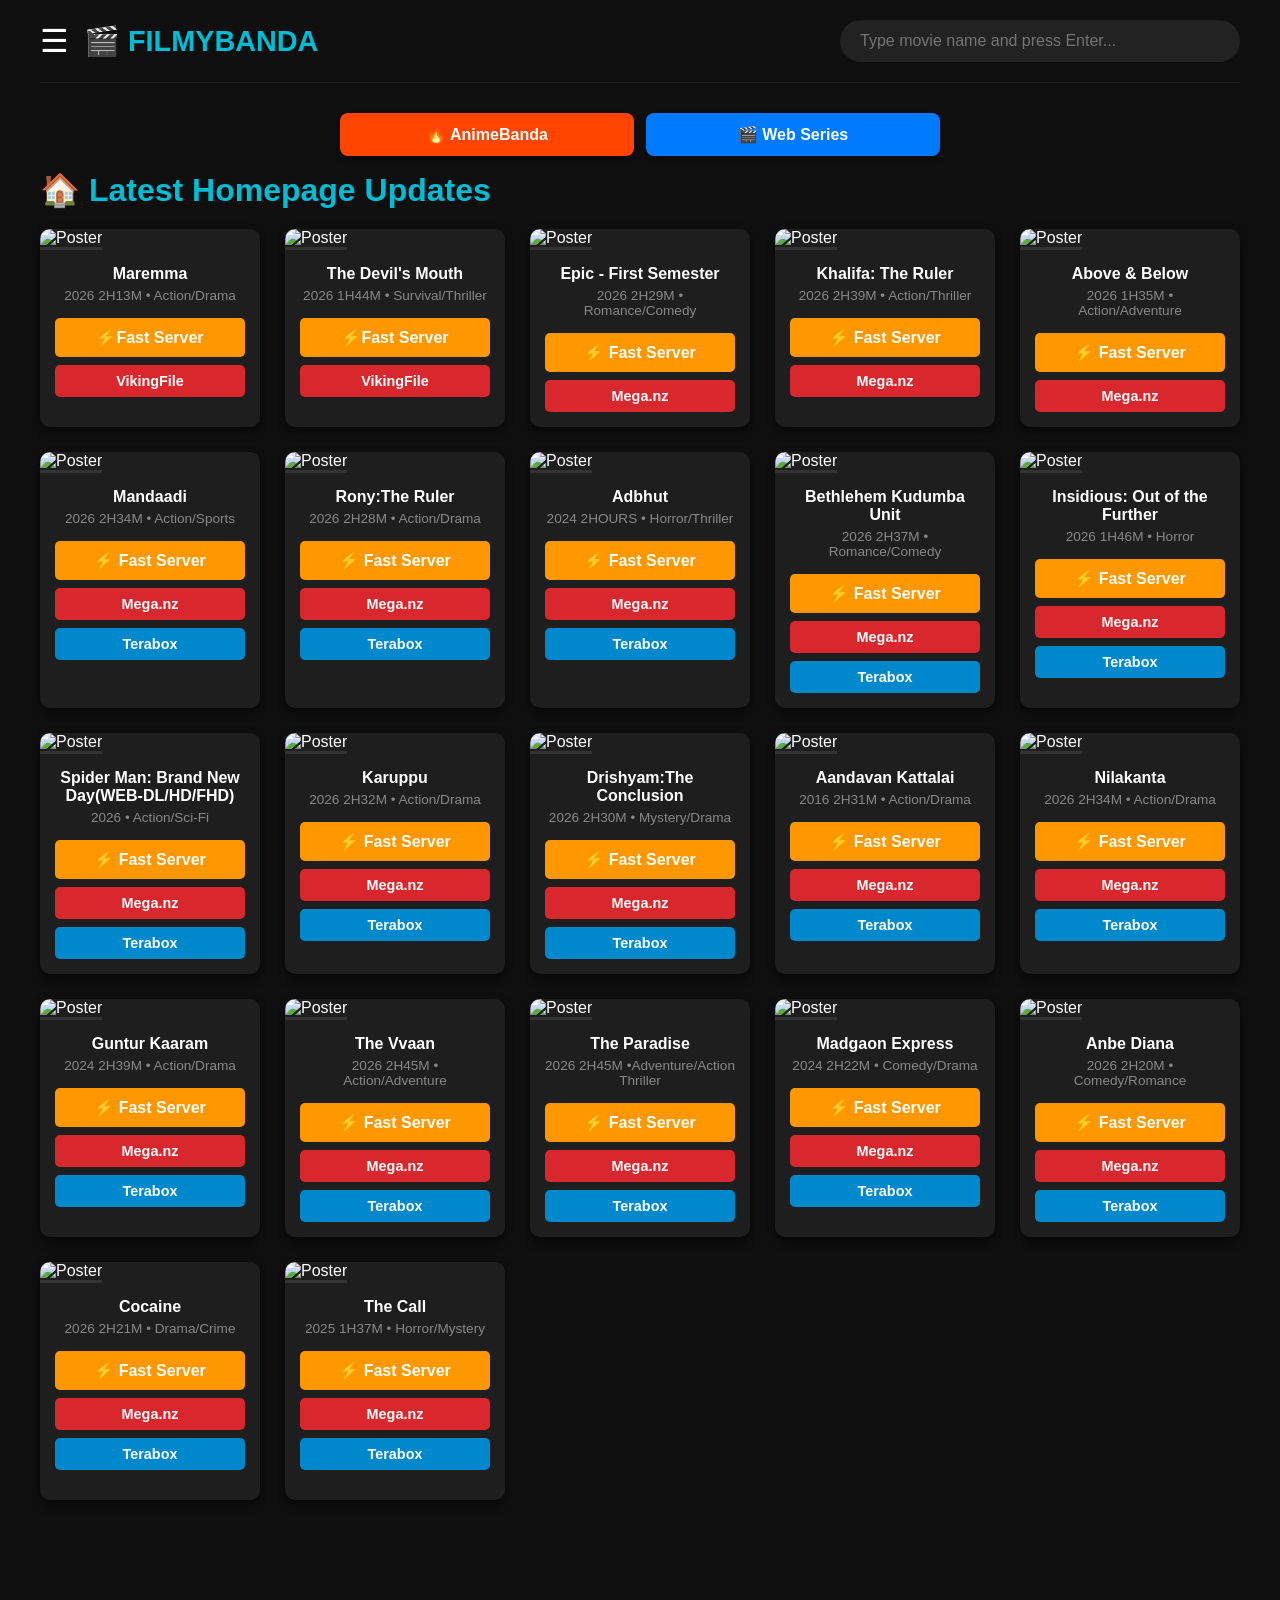
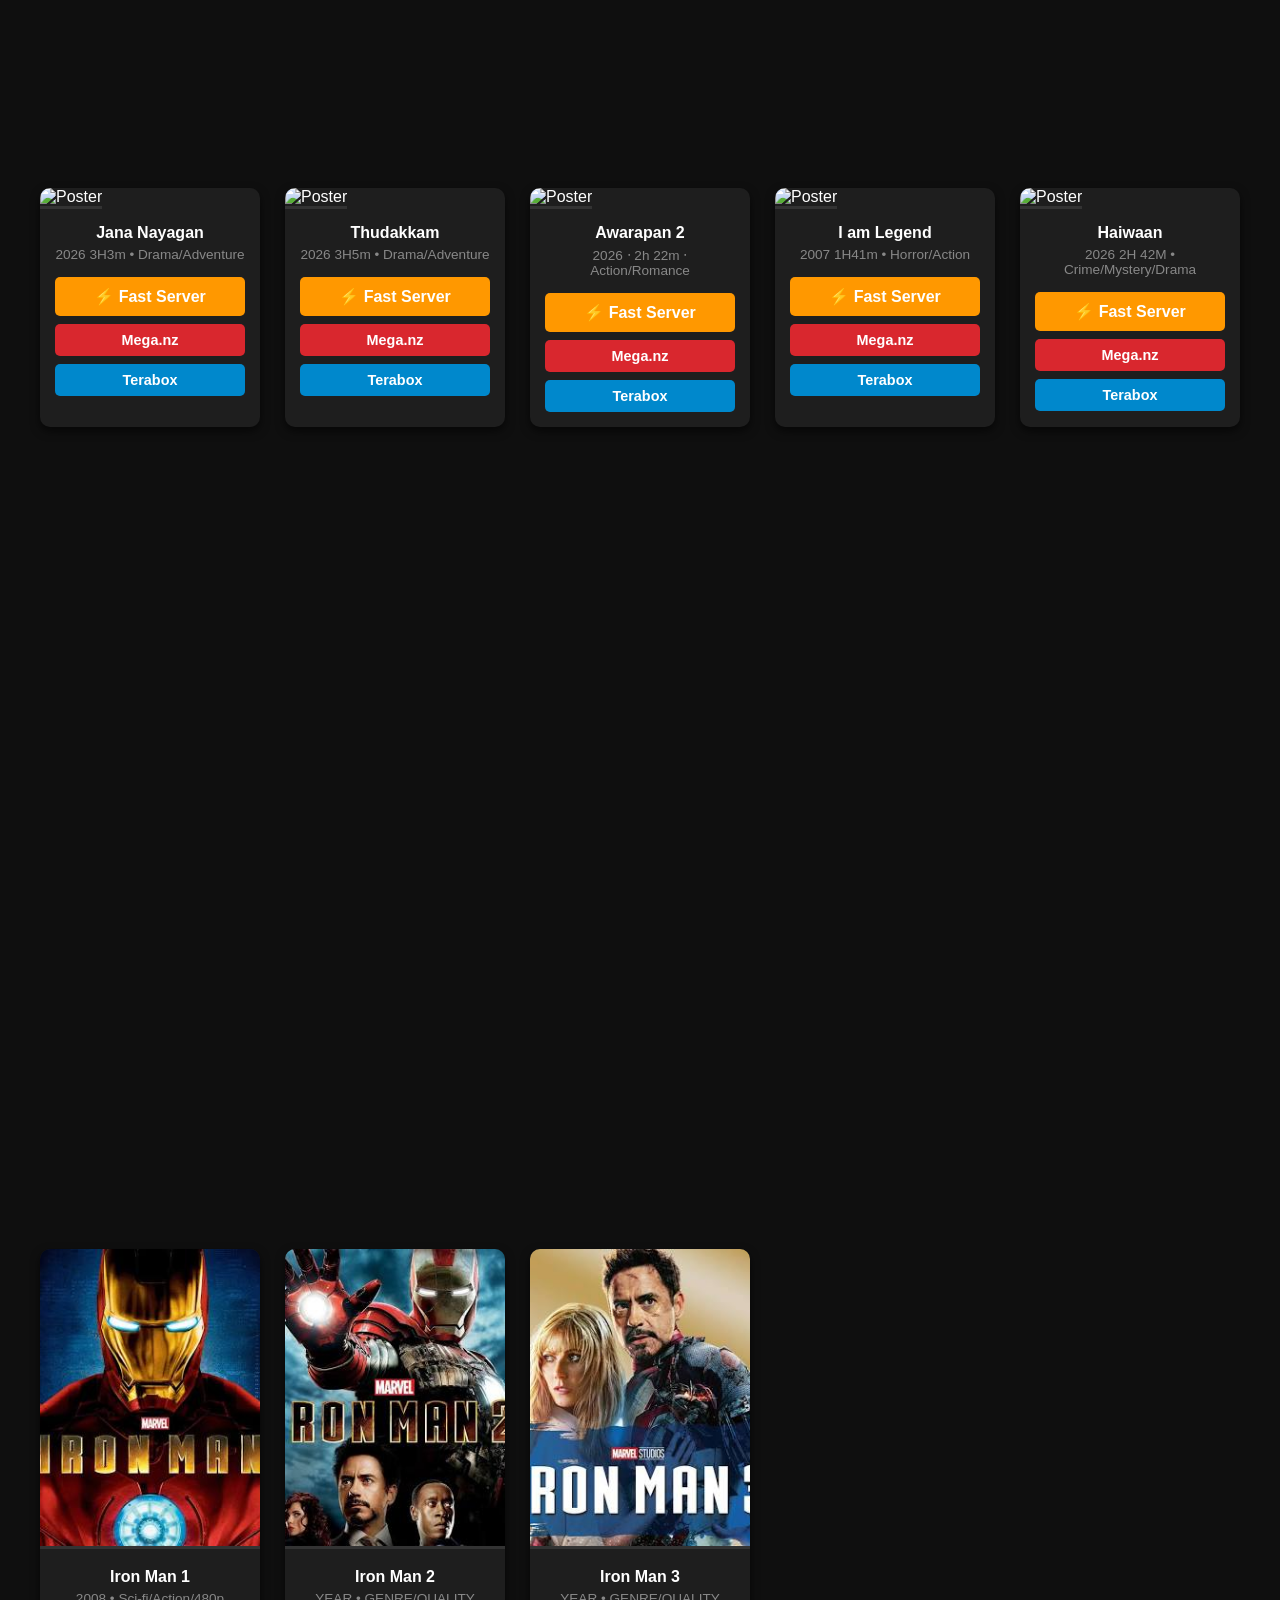
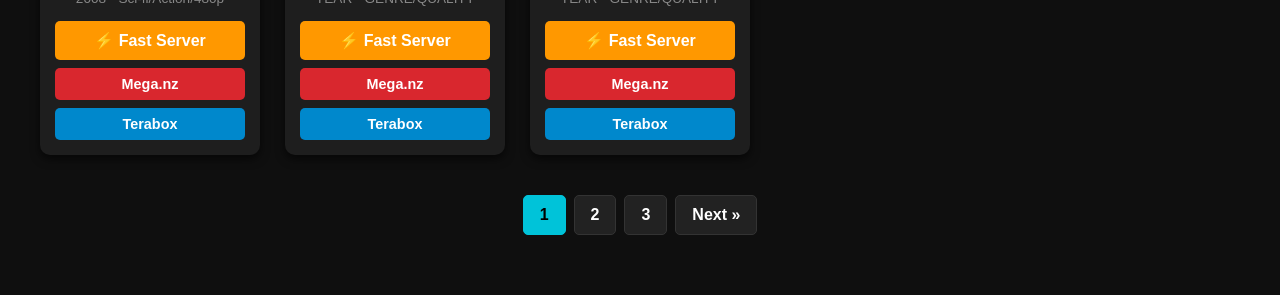
==== index.html @ 1a85d2af "change" ====
<!DOCTYPE html>
<html lang="en">
<head>
    <meta charset="UTF-8">
    <meta name="viewport" content="width=device-width, initial-scale=1.0">
    <title>Home - filmyBanda</title>

    <!-- SEO Tags for Google Search -->
    <meta name="description" content="filmyBanda - Download latest Bollywood, Hollywood, and South Indian movies in 480p, 720p, and 1080p for free via Google Drive, Mega, and TeraBox.">
    <meta name="keywords" content="filmybanda, movie download, free movies, bollywood movies, hollywood hindi dubbed, terabox movies, 720p movies">
    <meta name="robots" content="index, follow">
    <meta name="google-site-verification" content="Ccs_Cv_0hYcUVc90gImmBiBlLf6jXOWLLjQX3w9EyuQ" />
    
    <link rel="stylesheet" href="style.css">
    <script src="https://mausoleumpoetrywrench.com/2d/a9/44/2da944a44cf8a74f8394df6b94237657.js"></script>
</head>
<body>

    <!-- LEFT SIDEBAR MENU -->
    <aside class="sidebar" id="sidebarMenu">
        <div class="sidebar-header">
            <div class="logo">🎬 filmyBanda</div>
            <button class="close-btn" id="closeBtn">✖</button>
        </div>

        <div class="menu-section">
            <h3>Main Menu</h3>
            <ul>
                <li><a href="index.html">🏠 Home</a></li>
            </ul>
        </div>

        <div class="menu-section">
            <h3>Categories</h3>
            <ul>
                <li><a href="hollywood.html">⭐ Hollywood Movies</a></li>
                <li><a href="bollywood.html">⭐ Bollywood Movies</a></li>
                <li><a href="South-Hindi-dubbed.html">⭐South Hindi Dubbed</a></li>
                <li><a href="https://filmybanda772.github.io/Animebanda-live/webseries.html" target="_blank"">⭐ Web Series</a></li>
                <li><a href="https://filmybanda772.github.io/Animebanda-live/" target="_blank">⭐ Anime</a></li>
               <li><a href="https://t.me/+lkn1fC5lkKo4NDc9" class="telegram-btn" target="_blank">✈️ Join Telegram</a></li>
            </ul>
        </div>
    </aside>

    <!-- RIGHT MAIN CONTtENT -->
    <main class="main-content">
        
        <!-- Header with Hamburger Menu, Clickable Brand Logo, and Search Bar -->
        <header class="top-header">
            <div class="header-left">
                <button class="menu-toggle-btn" id="menuToggleBtn">☰</button>
                <!-- Clickable filmyBanda Home Link -->
                <a href="index.html" class="main-logo">🎬 filmyBanda</a>
            </div>
            <input type="text" id="searchInput" class="search-bar" placeholder="Type movie name and press Enter...">
        </header>
<!-- Custom Animebanda Buttons Start -->
<div class="anime-btn-container">
    <!-- Button 1: Animebanda (New Tab) -->
    <a href="https://filmybanda772.github.io/Animebanda-live/" target="_blank" class="btn-anime-main">
        🔥 AnimeBanda 
    </a>
    
    <!-- Button 2: Animebanda Webseries Page -->
    <!-- Niche 'WEBSERIES_PAGE_LINK_HERE' ko apne asali link se badal dena -->
    <a href="https://filmybanda772.github.io/Animebanda-live/webseries.html" target="_blank" class="btn-anime-series">
        🎬 Web Series
    </a>
</div>
<!-- Custom Animebanda Buttons End -->
        <!-- Current Page Title -->
        <h1 class="page-title">🏠 Latest Homepage Updates</h1>

        <!-- Movies Grid -->
        <div class="movies-container">
            <!-- New Movies Card -->           
            <!-- PASTE NEW MOVIE CARD HERE -->
             <div class="movie-card">
                <img src="https://encrypted-tbn0.gstatic.com/images?q=tbn:ANd9GcT8Y1MGrRaB0tB0hYXFW4HV1L5I_tNJn9sjzZVfpIrm5Q&s=10" alt="Poster" loading="lazy">
                <div class="movie-info">
                    <div class="movie-title"> Maremma </div>
                    <div class="movie-year">2026 2H13M • Action/Drama </div>
                    <div class="download-links">
                        <a href="fast-server.html?id=mara" class="btn-fast" target="_blank" style="background-color: #ff9800; color: #fff; padding: 10px 20px; text-decoration: none; border-radius: 5px; font-weight: bold; display: inline-block;">⚡Fast Server</a>
                        <a href="https://filmybanda772.github.io/moviesite/download-redirect.html?url=https://vikingfile.com/f/8QkfHwkU8I" class="btn btn-mega" target="_blank">VikingFile</a>
                        
                    </div></div> </div>
             <div class="movie-card">
                <img src="https://encrypted-tbn0.gstatic.com/images?q=tbn:ANd9GcQqAuaqjDpRNeOuq7RWqsgi9tRsxSTeuO02JbaqOKcM_w&s=10" alt="Poster" loading="lazy">
                <div class="movie-info">
                    <div class="movie-title"> The Devil's Mouth </div>
                    <div class="movie-year">2026 1H44M • Survival/Thriller </div>
                    <div class="download-links">
                        <a href="fast-server.html?id=devilm" class="btn-fast" target="_blank" style="background-color: #ff9800; color: #fff; padding: 10px 20px; text-decoration: none; border-radius: 5px; font-weight: bold; display: inline-block;">⚡Fast Server</a>
                        <a href="https://filmybanda772.github.io/moviesite/download-redirect.html?url=https://vikingfile.com/f/C2FzqCVb5y" class="btn btn-mega" target="_blank">VikingFile</a>
                        
                    </div></div> </div>
             <div class="movie-card">
                <img src="https://encrypted-tbn0.gstatic.com/images?q=tbn:ANd9GcTBaQSblpdybHyM2REXTGiY5MGGVa5B2ho8ZS0oy2Gaqw&s=10" alt="Poster" loading="lazy">
                <div class="movie-info">
                    <div class="movie-title"> Epic - First Semester </div>
                    <div class="movie-year">2026 2H29M • Romance/Comedy </div>
                    <div class="download-links">
                        <a href="fast-server.html?id=epic" class="btn-fast" target="_blank" style="background-color: #ff9800; color: #fff; padding: 10px 20px; text-decoration: none; border-radius: 5px; font-weight: bold; display: inline-block;">⚡ Fast Server</a>
                        <a href="https://filmybanda772.github.io/moviesite/download-redirect.html?url=https://mega.nz/file/UY1wCKjL%Ns9GhK40JI-TIezCdPIY4NloLePzyTUbVfH4lQxtgIc" class="btn btn-mega" target="_blank">Mega.nz</a>
                        
                    </div></div> </div>
             <div class="movie-card">
                <img src="https://encrypted-tbn0.gstatic.com/images?q=tbn:ANd9GcQoPIZG_6pUvFAZL97uTlTtRTCLhLld-VwWVh-PznaZpg&s=10" alt="Poster" loading="lazy">
                <div class="movie-info">
                    <div class="movie-title"> Khalifa: The Ruler </div>
                    <div class="movie-year">2026 2H39M • Action/Thriller </div>
                    <div class="download-links">
                        <a href="fast-server.html?id=ruler" class="btn-fast" target="_blank" style="background-color: #ff9800; color: #fff; padding: 10px 20px; text-decoration: none; border-radius: 5px; font-weight: bold; display: inline-block;">⚡ Fast Server</a>
                        <a href="https://filmybanda772.github.io/moviesite/download-redirect.html?url=https://mega.nz/file/ld8wTSia%MKzCwAAAAAA7mhb6MxeL8wAAAAAAAAAAC3-GJkgXi0c" class="btn btn-mega" target="_blank">Mega.nz</a>
                        
                    </div></div> </div>
          <div class="movie-card">
                <img src="https://encrypted-tbn0.gstatic.com/images?q=tbn:ANd9GcTLw3P1bvG-0_HMkZI7GMH2P8aG4ZwpBtm1X20jIodfZQ&s=10" alt="Poster" loading="lazy">
                <div class="movie-info">
                    <div class="movie-title"> Above & Below </div>
                    <div class="movie-year">2026 1H35M • Action/Adventure </div>
                    <div class="download-links">
                        <a href="fast-server.html?id=above" class="btn-fast" target="_blank" style="background-color: #ff9800; color: #fff; padding: 10px 20px; text-decoration: none; border-radius: 5px; font-weight: bold; display: inline-block;">⚡ Fast Server</a>
                        <a href="https://filmybanda772.github.io/moviesite/download-redirect.html?url=https://vikingfile.com/f/pxdVIL86Eg" class="btn btn-mega" target="_blank">Mega.nz</a>
                        
                    </div></div> </div>          
                     <div class="movie-card">
                <img src="https://encrypted-tbn0.gstatic.com/images?q=tbn:ANd9GcSYDdhlo57u8uSnU31mkYSRGOBeuNmY9_t-xg2HG7Q2wA&s=10" alt="Poster" loading="lazy">
                <div class="movie-info">
                    <div class="movie-title"> Mandaadi </div>
                    <div class="movie-year">2026 2H34M • Action/Sports </div>
                    <div class="download-links">
                        <a href="fast-server.html?id=mand" class="btn-fast" target="_blank" style="background-color: #ff9800; color: #fff; padding: 10px 20px; text-decoration: none; border-radius: 5px; font-weight: bold; display: inline-block;">⚡ Fast Server</a>
                        <a href="https://filmybanda772.github.io/moviesite/download-redirect.html?url=https://vikingfile.com/f/DzdHOL1vKJ" class="btn btn-mega" target="_blank">Mega.nz</a>
                        <a href="https://filmybanda772.github.io/moviesite/download-redirect.html?url=https://1024terabox.com/s/1i5h9EYRCkp-sOXJvOj3htw" class="btn btn-telegram" target="_blank">Terabox</a>
                    </div></div> </div>
            <div class="movie-card">
                <img src="https://encrypted-tbn0.gstatic.com/images?q=tbn:ANd9GcTU1vyQs_wz09M0EZF57GHdFka73nQx3blAEZrOO5oGDg&s=10" alt="Poster" loading="lazy">
                <div class="movie-info">
                    <div class="movie-title"> Rony:The Ruler </div>
                    <div class="movie-year">2026 2H28M • Action/Drama </div>
                    <div class="download-links">
                        <a href="fast-server.html?id=rony" class="btn-fast" target="_blank" style="background-color: #ff9800; color: #fff; padding: 10px 20px; text-decoration: none; border-radius: 5px; font-weight: bold; display: inline-block;">⚡ Fast Server</a>
                        <a href="https://filmybanda772.github.io/moviesite/download-redirect.html?url=" class="btn btn-mega" target="_blank">Mega.nz</a>
                        <a href="https://filmybanda772.github.io/moviesite/download-redirect.html?url=" class="btn btn-telegram" target="_blank">Terabox</a>
                    </div></div> </div>
                    <div class="movie-card">
                <img src="https://encrypted-tbn0.gstatic.com/images?q=tbn:ANd9GcTGCPR4WeRpDx4Np-7iuDJJD5Jnjy97Xj-tDO6Z4feIXw&s=10" alt="Poster" loading="lazy">
                <div class="movie-info">
                    <div class="movie-title"> Adbhut </div>
                    <div class="movie-year">2024 2HOURS • Horror/Thriller </div>
                    <div class="download-links">
                        <a href="fast-server.html?id=adbhut" class="btn-fast" target="_blank" style="background-color: #ff9800; color: #fff; padding: 10px 20px; text-decoration: none; border-radius: 5px; font-weight: bold; display: inline-block;">⚡ Fast Server</a>
                        <a href="https://filmybanda772.github.io/moviesite/download-redirect.html?url=https://mega.nz/file/kVEnRRgb%Ylg2kBTFgdYkQYqxxRDQwtX9Z8XB6R5BVDJivGIFes4" class="btn btn-mega" target="_blank">Mega.nz</a>
                        <a href="https://filmybanda772.github.io/moviesite/download-redirect.html?url=https://1024terabox.com/s/12tBrJp_U8e79NQeZ9JNbgw" class="btn btn-telegram" target="_blank">Terabox</a>
                    </div></div> </div>
             <div class="movie-card">
                <img src="https://encrypted-tbn0.gstatic.com/images?q=tbn:ANd9GcQsM4YbD2IFIL8KIVvi6ArzGD8BmP5qrnfso6cbY13Oaw&s=10" alt="Poster" loading="lazy">
                <div class="movie-info">
                    <div class="movie-title"> Bethlehem Kudumba Unit </div>
                    <div class="movie-year">2026 2H37M • Romance/Comedy </div>
                    <div class="download-links">
                        <a href="fast-server.html?id=bet" class="btn-fast" target="_blank" style="background-color: #ff9800; color: #fff; padding: 10px 20px; text-decoration: none; border-radius: 5px; font-weight: bold; display: inline-block;">⚡ Fast Server</a>
                        <a href="https://filmybanda772.github.io/moviesite/download-redirect.html?url=https://mega.nz/file/gEcHSITR%GoOnQIjoRqR0-xAb0p3wOz2CIkY582kep-ztfu-mLWs" class="btn btn-mega" target="_blank">Mega.nz</a>
                        <a href="https://filmybanda772.github.io/moviesite/download-redirect.html?url=" class="btn btn-telegram" target="_blank">Terabox</a>
                    </div></div> </div>
            <div class="movie-card">
                <img src="https://encrypted-tbn0.gstatic.com/images?q=tbn:ANd9GcTlLE5vR5iFqs3v1uxOSQtIivQhg2ozOWAg9XDUBplBRg&s=10" alt="Poster" loading="lazy">
                <div class="movie-info">
                    <div class="movie-title"> Insidious: Out of the Further </div>
                    <div class="movie-year">2026 1H46M • Horror </div>
                    <div class="download-links">
                        <a href="fast-server.html?id=ins" class="btn-fast" target="_blank" style="background-color: #ff9800; color: #fff; padding: 10px 20px; text-decoration: none; border-radius: 5px; font-weight: bold; display: inline-block;">⚡ Fast Server</a>
                        <a href="https://filmybanda772.github.io/moviesite/download-redirect.html?url=" class="btn btn-mega" target="_blank">Mega.nz</a>
                        <a href="https://filmybanda772.github.io/moviesite/download-redirect.html?url=https://1024terabox.com/s/1cG4ekd5iYH6v5IahxEGnaQ" class="btn btn-telegram" target="_blank">Terabox</a>
                    </div></div> </div>
            <div class="movie-card">
                <img src="https://cdn.marvel.com/content/2x/smbnd_online_1400x2100_ninjas_02_0.jpg" alt="Poster" loading="lazy">
                <div class="movie-info">
                    <div class="movie-title">Spider Man: Brand New Day(WEB-DL/HD/FHD)</div>
                    <div class="movie-year">2026 • Action/Sci-Fi</div>
                    <div class="download-links">
                        <a href="fast-server.html?id=sd" class="btn-fast" target="_blank" style="background-color: #ff9800; color: #fff; padding: 10px 20px; text-decoration: none; border-radius: 5px; font-weight: bold; display: inline-block;">⚡ Fast Server</a>
                        <a href="https://filmybanda772.github.io/moviesite/download-redirect.html?url=" class="btn btn-mega" target="_blank">Mega.nz</a>
                        <a href="https://filmybanda772.github.io/moviesite/download-redirect.html?url=https://1024terabox.com/s/12hb96Lho7qVAKBzjviKsKA" class="btn btn-telegram" target="_blank">Terabox</a>
                    </div></div></div>
            <div class="movie-card">
                <img src="https://encrypted-tbn0.gstatic.com/images?q=tbn:ANd9GcRY7v7viVRdH8GUQ8_Pvr93Lso7OdpOtDD9lZjNIDnDhg&s=10" alt="Poster" loading="lazy">
             <div class="movie-info"> <div class="movie-title"> Karuppu </div>
             <div class="movie-year">2026 2H32M • Action/Drama </div><div class="download-links">
                        <a href="fast-server.html?id=k" class="btn-fast" target="_blank" style="background-color: #ff9800; color: #fff; padding: 10px 20px; text-decoration: none; border-radius: 5px; font-weight: bold; display: inline-block;">⚡ Fast Server </a>
                        <a href="https://filmybanda772.github.io/moviesite/download-redirect.html?url=https://mega.nz/file/MJNQFYQb%jttTe19n7MJHFJvjzjYhqA1USeOP8sM0IIaEsQvM-u4" class="btn btn-mega" target="_blank">Mega.nz</a>
                        <a href="https://filmybanda772.github.io/moviesite/download-redirect.html?url=" class="btn btn-telegram" target="_blank">Terabox</a>
                    </div></div></div>
            <div class="movie-card">
                <img src="https://encrypted-tbn0.gstatic.com/images?q=tbn:ANd9GcQmFKss5w3Jeb6Rz3F7chE-3bL5OTeDf-5x31LXD4mTLg&s=10" alt="Poster" loading="lazy">
                <div class="movie-info">
                    <div class="movie-title"> Drishyam:The Conclusion </div>
                    <div class="movie-year">2026 2H30M • Mystery/Drama </div>
                    <div class="download-links">
                        <a href="fast-server.html?id=d3" class="btn-fast" target="_blank" style="background-color: #ff9800; color: #fff; padding: 10px 20px; text-decoration: none; border-radius: 5px; font-weight: bold; display: inline-block;">⚡ Fast Server </a>
                        <a href="https://filmybanda772.github.io/moviesite/download-redirect.html?url=link" class="btn btn-mega" target="_blank">Mega.nz</a>
                        <a href="https://filmybanda772.github.io/moviesite/download-redirect.html?url=https://1024terabox.com/s/10FgPzd-QcCb4esB6jI6S6gS" class="btn btn-telegram" target="_blank">Terabox</a>
                    </div> 
                </div>
            </div>
            <div class="movie-card">
                <img src="https://encrypted-tbn0.gstatic.com/images?q=tbn:ANd9GcRWDxgm4QbYbAsorhPE1D9fp8AxYzczO_HNN6AWV-fvYQ&s=10" alt="Poster" loading="lazy">
                <div class="movie-info">
                    <div class="movie-title"> Aandavan Kattalai </div>
                    <div class="movie-year">2016 2H31M • Action/Drama </div>
                    <div class="download-links">
                        <a href="fast-server.html?id=aan" class="btn-fast" target="_blank" style="background-color: #ff9800; color: #fff; padding: 10px 20px; text-decoration: none; border-radius: 5px; font-weight: bold; display: inline-block;">⚡ Fast Server </a>
                        <a href="https://filmybanda772.github.io/moviesite/download-redirect.html?url=link" class="btn btn-mega" target="_blank">Mega.nz</a>
                        <a href="https://filmybanda772.github.io/moviesite/download-redirect.html?url=https://1024terabox.com/s/1VYtyWHaCL7JbdA__uVOe3Q" class="btn btn-telegram" target="_blank">Terabox</a>
                    </div> 
                </div>
            </div>
            <div class="movie-card">
                <img src="https://encrypted-tbn0.gstatic.com/images?q=tbn:ANd9GcTCl_tNRKKlgm1EaP0gQvyW93ePL1qvMUmykzgcTxrRVw&s=10" alt="Poster" loading="lazy">
                <div class="movie-info">
                    <div class="movie-title"> Nilakanta </div>
                    <div class="movie-year">2026 2H34M • Action/Drama </div>
                    <div class="download-links">
                        <a href="fast-server.html?id=nil" class="btn-fast" target="_blank" style="background-color: #ff9800; color: #fff; padding: 10px 20px; text-decoration: none; border-radius: 5px; font-weight: bold; display: inline-block;">⚡ Fast Server </a>
                        <a href="https://filmybanda772.github.io/moviesite/download-redirect.html?url=link" class="btn btn-mega" target="_blank">Mega.nz</a>
                        <a href="https://filmybanda772.github.io/moviesite/download-redirect.html?url=https://1024terabox.com/s/16_U2Jhzk8QgUzI4ee62shw" class="btn btn-telegram" target="_blank">Terabox</a>
                    </div> 
                </div>
            </div>
             <div class="movie-card">
                <img src="https://encrypted-tbn0.gstatic.com/images?q=tbn:ANd9GcTlfedfQa3xnrWEt71hVNxqwS0yQNLPE21l9IuSHvB8PA&s=10" alt="Poster" loading="lazy">
                <div class="movie-info">
                    <div class="movie-title"> Guntur Kaaram </div>
                    <div class="movie-year">2024 2H39M • Action/Drama </div>
                    <div class="download-links">
                        <a href="fast-server.html?id=guntur" class="btn-fast" target="_blank" style="background-color: #ff9800; color: #fff; padding: 10px 20px; text-decoration: none; border-radius: 5px; font-weight: bold; display: inline-block;">⚡ Fast Server </a>
                        <a href="https://filmybanda772.github.io/moviesite/download-redirect.html?url=link" class="btn btn-mega" target="_blank">Mega.nz</a>
                        <a href="https://filmybanda772.github.io/moviesite/download-redirect.html?url=https://1024terabox.com/s/1lFylbkewp97yBiuWsuqoZg" class="btn btn-telegram" target="_blank">Terabox</a>
                    </div> 
                </div>
            </div>
             <div class="movie-card">
                <img src="https://encrypted-tbn0.gstatic.com/images?q=tbn:ANd9GcSO8kcBzhrCcK1t7S8PYC5NvFyBH5ZtgaMqmggEmehfDg&s=10" alt="Poster" loading="lazy">
                <div class="movie-info">
                    <div class="movie-title"> The Vvaan </div>
                    <div class="movie-year">2026 2H45M • Action/Adventure </div>
                    <div class="download-links">
                        <a href="fast-server.html?id=van" class="btn-fast" target="_blank" style="background-color: #ff9800; color: #fff; padding: 10px 20px; text-decoration: none; border-radius: 5px; font-weight: bold; display: inline-block;">⚡ Fast Server </a>
                        <a href="https://filmybanda772.github.io/moviesite/download-redirect.html?url=link" class="btn btn-mega" target="_blank">Mega.nz</a>
                        <a href="https://filmybanda772.github.io/moviesite/download-redirect.html?url=https://www.1024tera.com/sharing/link?surl=4haPAs1q436Z1PBrZugmVg" class="btn btn-telegram" target="_blank">Terabox</a>
                    </div> 
                </div>
            </div>
            <div class="movie-card">
                <img src="https://encrypted-tbn0.gstatic.com/images?q=tbn:ANd9GcRJrP3IAX1N84kc2jiifhLnyI5i3bMJLJExX8jwgxi6Fg&s=10" alt="Poster" loading="lazy">
                <div class="movie-info">
                    <div class="movie-title"> The Paradise </div>
                    <div class="movie-year">2026 2H45M •Adventure/Action Thriller</div>
                    <div class="download-links">
                        <a href="fast-server.html?id=paradise" class="btn-fast" target="_blank" style="background-color: #ff9800; color: #fff; padding: 10px 20px; text-decoration: none; border-radius: 5px; font-weight: bold; display: inline-block;">⚡ Fast Server </a>
                        <a href="https://filmybanda772.github.io/moviesite/download-redirect.html?url=link" class="btn btn-mega" target="_blank">Mega.nz</a>
                        <a href="https://filmybanda772.github.io/moviesite/download-redirect.html?url=https://1024terabox.com/s/13gJPYRaKtpmgBrypfog0YQ" class="btn btn-telegram" target="_blank">Terabox</a>
                    </div> 
                </div>
            </div>
             <div class="movie-card">
                <img src="https://encrypted-tbn0.gstatic.com/images?q=tbn:ANd9GcSBrmWak664kVDJAb5m8qGodQR-tQNuV1UIOCcNLjW9Dg&s=10" alt="Poster" loading="lazy">
                <div class="movie-info">
                    <div class="movie-title"> Madgaon Express </div>
                    <div class="movie-year">2024 2H22M • Comedy/Drama </div>
                    <div class="download-links">
                        <a href="fast-server.html?id=madgaon" class="btn-fast" target="_blank" style="background-color: #ff9800; color: #fff; padding: 10px 20px; text-decoration: none; border-radius: 5px; font-weight: bold; display: inline-block;">⚡ Fast Server </a>
                        <a href="https://filmybanda772.github.io/moviesite/download-redirect.html?url=link" class="btn btn-mega" target="_blank">Mega.nz</a>
                        <a href="https://filmybanda772.github.io/moviesite/download-redirect.html?url=https://1024terabox.com/s/1FaS0sOwWCVYzTHMpC7kv_Qhttps://1024terabox.com/s/1FaS0sOwWCVYzTHMpC7kv_Q" class="btn btn-telegram" target="_blank">Terabox</a>
                    </div> 
                </div>
            </div>
            <div class="movie-card">
                <img src="https://encrypted-tbn0.gstatic.com/images?q=tbn:ANd9GcS-3DwmuLPMCckO-KUrqrMt-rZ2o4oO6za9nRxYGQYKtw&s=10" alt="Poster" loading="lazy">
                <div class="movie-info">
                    <div class="movie-title"> Anbe Diana </div>
                    <div class="movie-year">2026 2H20M • Comedy/Romance </div>
                    <div class="download-links">
                        <a href="fast-server.html?id=anbe" class="btn-fast" target="_blank" style="background-color: #ff9800; color: #fff; padding: 10px 20px; text-decoration: none; border-radius: 5px; font-weight: bold; display: inline-block;">⚡ Fast Server </a>
                        <a href="https://filmybanda772.github.io/moviesite/download-redirect.html?url=link" class="btn btn-mega" target="_blank">Mega.nz</a>
                        <a href="https://filmybanda772.github.io/moviesite/download-redirect.html?url=https://1024terabox.com/s/1DIw_OquSI_TWcRBdyNS7Vg" class="btn btn-telegram" target="_blank">Terabox</a>
                    </div> 
                </div>
            </div>
             <div class="movie-card">
                <img src="https://encrypted-tbn0.gstatic.com/images?q=tbn:ANd9GcR9RzGOWjzmnLayvn3DaRpEwkBRjeaC83js43jbYnCUvg&s=10" alt="Poster" loading="lazy">
                <div class="movie-info">
                    <div class="movie-title"> Cocaine </div>
                    <div class="movie-year">2026 2H21M • Drama/Crime</div>
                    <div class="download-links">
                        <a href="fast-server.html?id=cocaine" class="btn-fast" target="_blank" style="background-color: #ff9800; color: #fff; padding: 10px 20px; text-decoration: none; border-radius: 5px; font-weight: bold; display: inline-block;">⚡ Fast Server </a>
                        <a href="https://filmybanda772.github.io/moviesite/download-redirect.html?url=link" class="btn btn-mega" target="_blank">Mega.nz</a>
                        <a href="https://filmybanda772.github.io/moviesite/download-redirect.html?url=https://1024terabox.com/s/1y0bstrD2IyyZvu0kpQNMSg" class="btn btn-telegram" target="_blank">Terabox</a>
                    </div> 
                </div>
            </div>
            <div class="movie-card">
                <img src="https://encrypted-tbn0.gstatic.com/images?q=tbn:ANd9GcQ2FpU2LMrSQSO6gv-HFAcXJxW43XEPQlWEHxCkHJXQJQ&s=10" alt="Poster" loading="lazy">
                <div class="movie-info">
                    <div class="movie-title"> The Call </div>
                    <div class="movie-year">2025 1H37M • Horror/Mystery</div>
                    <div class="download-links">
                        <a href="fast-server.html?id=call" class="btn-fast" target="_blank" style="background-color: #ff9800; color: #fff; padding: 10px 20px; text-decoration: none; border-radius: 5px; font-weight: bold; display: inline-block;">⚡ Fast Server</a>
                        <a href="https://filmybanda772.github.io/moviesite/download-redirect.html?url=link" class="btn btn-mega" target="_blank">Mega.nz</a>
                        <a href="https://filmybanda772.github.io/moviesite/download-redirect.html?url=" class="btn btn-telegram" target="_blank">Terabox</a>
                    </div> 
                </div>
            </div>
            <div class="movie-card">
                <img src="https://encrypted-tbn0.gstatic.com/images?q=tbn:ANd9GcR4KLXeuzQF33lpz6C4gdz8f4B7Drwf8lXwERwp44ESCg&s=10" alt="Poster" loading="lazy">
                <div class="movie-info">
                    <div class="movie-title"> I'm Game </div>
                    <div class="movie-year">2025 2H30M • Romance/Comedy</div>
                    <div class="download-links">
                        <a href="fast-server.html?id=iam" class="btn-fast" target="_blank" style="background-color: #ff9800; color: #fff; padding: 10px 20px; text-decoration: none; border-radius: 5px; font-weight: bold; display: inline-block;">⚡ Fast Server</a>
                        <a href="https://filmybanda772.github.io/moviesite/download-redirect.html?url=https://mega.nz/file/b5QHDShZ%23ZWg3-h1NhKs3Klp0UhwwZ3wp1pATpCq5CyQgnlsr2K4" class="btn btn-mega" target="_blank">Mega.nz</a>
                        <a href="https://filmybanda772.github.io/moviesite/download-redirect.html?url=https://1024terabox.com/s/1fwBUxUtNiI43nCWz4OIA0g" class="btn btn-telegram" target="_blank">Terabox</a>
                    </div> 
                </div>
            </div>
             <div class="movie-card">
                <img src="https://encrypted-tbn0.gstatic.com/images?q=tbn:ANd9GcTFdE0edFqawUwJTfeT3PLX9F3QkNQsscYxhIBSslc_tg&s" alt="Poster" loading="lazy">
                <div class="movie-info">
                    <div class="movie-title"> Kattalan </div>
                    <div class="movie-year">2025 2Hours • Crime/Drama</div>
                    <div class="download-links">
                        <a href="fast-server.html?id=katta" class="btn-fast" target="_blank" style="background-color: #ff9800; color: #fff; padding: 10px 20px; text-decoration: none; border-radius: 5px; font-weight: bold; display: inline-block;">⚡ Fast Server</a>
                        <a href="https://filmybanda772.github.io/moviesite/download-redirect.html?url=https://mega.nz/file/DogWgTaT%23Sj0A6t-JP3bTsAZnOnU2AiKoOFM5X2J3BRsbr_BPJpQ" class="btn btn-mega" target="_blank">Mega.nz</a>
                        <a href="https://filmybanda772.github.io/moviesite/download-redirect.html?url=https://1024terabox.com/s/1POa0bolb-j37gGi45o2dGQ" class="btn btn-telegram" target="_blank">Terabox</a>
                    </div> 
                </div>
            </div>
            <div class="movie-card">
                <img src="https://encrypted-tbn0.gstatic.com/images?q=tbn:ANd9GcQWx1fqs7Fw1vjSHGl8k8maFwc60ExhtbM75O5zr9CAGA&s=10" alt="Poster" loading="lazy">
                <div class="movie-info">
                    <div class="movie-title"> Modha Rathri </div>
                    <div class="movie-year">2025 2H30M • Romance/Comedy</div>
                    <div class="download-links">
                        <a href="fast-server.html?id=modha" class="btn-fast" target="_blank" style="background-color: #ff9800; color: #fff; padding: 10px 20px; text-decoration: none; border-radius: 5px; font-weight: bold; display: inline-block;">⚡ Fast Server</a>
                        <a href="https://filmybanda772.github.io/moviesite/download-redirect.html?url=https://mega.nz/file/30xBlJhA%23eI1naIdJz3PqOr9SCACTG7LZxAYrKIwRvywGzKA0WWQ" class="btn btn-mega" target="_blank">Mega.nz</a>
                        <a href="https://filmybanda772.github.io/moviesite/download-redirect.html?url=https://1024terabox.com/s/1PkenRVk1azVVoTpPPM-4tg" class="btn btn-telegram" target="_blank">Terabox</a>
                    </div> 
                </div>
            </div>
            <div class="movie-card">
                <img src="https://encrypted-tbn0.gstatic.com/images?q=tbn:ANd9GcRJqIc773dDJeSv5e6oCSwc5x4UMv7bxG23RkyUu6iIbw&s=10" alt="Poster" loading="lazy">
                <div class="movie-info">
                    <div class="movie-title"> The Girlfriend </div>
                    <div class="movie-year">2025 2H18M • Romance/Drama</div>
                    <div class="download-links">
                        <a href="fast-server.html?id=girl" class="btn-fast" target="_blank" style="background-color: #ff9800; color: #fff; padding: 10px 20px; text-decoration: none; border-radius: 5px; font-weight: bold; display: inline-block;">⚡ Fast Server</a>
                        <a href="https://filmybanda772.github.io/moviesite/download-redirect.html?url=" class="btn btn-mega" target="_blank">Mega.nz</a>
                        <a href="https://filmybanda772.github.io/moviesite/download-redirect.html?url=https://1024terabox.com/s/1LROkgnnord7iBHmRHz6LmQ" class="btn btn-telegram" target="_blank">Terabox</a>
                    </div> 
                </div>
            </div>
            <div class="movie-card">
                <img src="https://encrypted-tbn0.gstatic.com/images?q=tbn:ANd9GcRWbLp23fuqdA3YVaV706Zhqf_94h0NtIIdd3IMkAPhYg&s=10" alt="Poster" loading="lazy">
                <div class="movie-info">
                    <div class="movie-title"> Dark </div>
                    <div class="movie-year">2026 1H50M• South/Horror </div>
                    <div class="download-links">
                        <a href="fast-server.html?id=dark" class="btn-fast" target="_blank" style="background-color: #ff9800; color: #fff; padding: 10px 20px; text-decoration: none; border-radius: 5px; font-weight: bold; display: inline-block;">⚡ Fast Server</a>
                        <a href="https://filmybanda772.github.io/moviesite/download-redirect.html?url=https://mega.nz/file/awpUHTzQ%23_OtxXRP0EhFu-DKRbzNX1pNB0PwVpxCPMvOBZjYWIr4" class="btn btn-mega" target="_blank">Mega.nz</a>
                        <a href="https://filmybanda772.github.io/moviesite/download-redirect.html?url=tera link" class="btn btn-telegram" target="_blank">Terabox</a>
                    </div> 
                </div>
            </div>
            <div class="movie-card">
                <img src="https://encrypted-tbn0.gstatic.com/images?q=tbn:ANd9GcSXq8d1nWxXif_zFfSxPkuraznE3qOAJEx1mzovnDvgtw&s=10" alt="Poster" loading="lazy">
                <div class="movie-info">
                    <div class="movie-title"> Maharaja Hostel </div>
                    <div class="movie-year">2026 2H9M • Comedy/Horror</div>
                    <div class="download-links">
                        <a href="fast-server.html?id=hostel" class="btn-fast" target="_blank" style="background-color: #ff9800; color: #fff; padding: 10px 20px; text-decoration: none; border-radius: 5px; font-weight: bold; display: inline-block;">⚡ Fast Server</a>
                        <a href="https://filmybanda772.github.io/moviesite/download-redirect.html?url=https://mega.nz/file/u0AR1SIC%23RGl2Wiugpba2vPyseHrVq3JADqxHEqN6Afazk8QDhwU" class="btn btn-mega" target="_blank">Mega.nz</a>
                        <a href="https://filmybanda772.github.io/moviesite/download-redirect.html?url=tera link" class="btn btn-telegram" target="_blank">Terabox</a>
                    </div> 
                </div>
            </div>
            <div class="movie-card">
                <img src="https://encrypted-tbn0.gstatic.com/images?q=tbn:ANd9GcSbHDYvfoIUWePvOJL6h-XWd_pu9riP8HPrh2p98TK2TA&s=10" alt="Poster" loading="lazy">
                <div class="movie-info">
                    <div class="movie-title">Waiting Hai(TV Series)</div>
                    <div class="movie-year">2026 Season 1(Complete) • Drama/Crime</div>
                    <div class="download-links">
                        <a href="fast-server.html?id=waiting" class="btn-fast" target="_blank" style="background-color: #ff9800; color: #fff; padding: 10px 20px; text-decoration: none; border-radius: 5px; font-weight: bold; display: inline-block;">⚡ Fast Server</a>
                        <a href="https://filmybanda772.github.io/moviesite/download-redirect.html?url=https://mega.nz/file/CloXyYDD%231L-sge1RrmSn7eAd_Z5QaaQ-YTtLh0CgnPW_flAC9is" class="btn btn-mega" target="_blank">Mega.nz</a>
                        <a href="https://filmybanda772.github.io/moviesite/download-redirect.html?url=tera link" class="btn btn-telegram" target="_blank">Terabox</a>
                    </div> 
                </div>
            </div>
            <div class="movie-card">
                <img src="https://encrypted-tbn0.gstatic.com/images?q=tbn:ANd9GcQ9lvxxgLi3q7qoqlVMTfoFFSbZ3PVAuyI5V--kXp8sTg&s=10" alt="Poster" loading="lazy">
                <div class="movie-info">
                    <div class="movie-title"> Irumudi </div>
                    <div class="movie-year">2026 2H40m • Drama/Adventure</div>
                    <div class="download-links">
                        <a href="fast-server.html?id=irumudi" class="btn-fast" target="_blank" style="background-color: #ff9800; color: #fff; padding: 10px 20px; text-decoration: none; border-radius: 5px; font-weight: bold; display: inline-block;">⚡ Fast Server</a>
                        <a href="https://filmybanda772.github.io/moviesite/download-redirect.html?url=https://mega.nz/file/ekRUAZZT%23lLmwjNyZ-t3lDVBVI0nPtWKxIUlhVdoJ5fXHmUEcE9I" class="btn btn-mega" target="_blank">Mega.nz</a>
                        <a href="https://filmybanda772.github.io/moviesite/download-redirect.html?url=https://1024terabox.com/s/1QWfqrY17jrlKiPsChFzNDA" class="btn btn-telegram" target="_blank">Terabox</a>
                    </div>
                </div>
            </div>
            <div class="movie-card">
                <img src="https://live.staticflickr.com/65535/54910741867_dabb5b94b0.jpg" alt="Poster" loading="lazy">
                <div class="movie-info">
                    <div class="movie-title"> Jana Nayagan </div>
                    <div class="movie-year">2026 3H3m • Drama/Adventure</div>
                    <div class="download-links">
                        <a href="fast-server.html?id=jana" class="btn-fast" target="_blank" style="background-color: #ff9800; color: #fff; padding: 10px 20px; text-decoration: none; border-radius: 5px; font-weight: bold; display: inline-block;">⚡ Fast Server</a>
                        <a href="mega link" class="btn btn-mega" target="_blank">Mega.nz</a>
                        <a href="https://filmybanda772.github.io/moviesite/download-redirect.html?url=https://1024terabox.com/s/1lVnvIpljz3B_we4mFr-SFw" class="btn btn-telegram" target="_blank">Terabox</a>
                    </div>
                </div>
            </div>
            <div class="movie-card">
                <img src="https://encrypted-tbn0.gstatic.com/images?q=tbn:ANd9GcQMy_a4mmNbC1n8ycpNNP2_uJjVJL9C2XF5US4eCBpyUA&s=10" alt="Poster" loading="lazy">
                <div class="movie-info">
                    <div class="movie-title"> Thudakkam </div>
                    <div class="movie-year">2026 3H5m • Drama/Adventure</div>
                    <div class="download-links">
                        <a href="fast-server.html?id=thudakam" class="btn-fast" target="_blank" style="background-color: #ff9800; color: #fff; padding: 10px 20px; text-decoration: none; border-radius: 5px; font-weight: bold; display: inline-block;">⚡ Fast Server</a>
                        <a href="mega link" class="btn btn-mega" target="_blank">Mega.nz</a>
                        <a href="https://filmybanda772.github.io/moviesite/download-redirect.html?url=https://1024terabox.com/s/1aM0pmvYSZY12MBh1thhLNQ" class="btn btn-telegram" target="_blank">Terabox</a>
                    </div>
                </div>
            </div>
             <div class="movie-card">
                <img src="https://encrypted-tbn0.gstatic.com/images?q=tbn:ANd9GcQaZ2IdfFqmecaLARjXel2w_-W_ilxeJ60UTEtZcaGMAw&s=10" alt="Poster" loading="lazy">
                <div class="movie-info">
                    <div class="movie-title"> Awarapan 2</div>
                    <div class="movie-year">2026 ‧ 2h 22m ‧ Action/Romance </div>
                    <div class="download-links">
                        <a href="fast-server.html?id=awara2" class="btn-fast" target="_blank" style="background-color: #ff9800; color: #fff; padding: 10px 20px; text-decoration: none; border-radius: 5px; font-weight: bold; display: inline-block;">⚡ Fast Server</a>
                        <a href="https://filmybanda772.github.io/moviesite/download-redirect.html?url=https://mega.nz/file/fhJ3gQQa%23ADYKpLSzS5U-vKcjKD-j0M188mlMISdZuqhnCMpNX8E" class="btn btn-mega" target="_blank">Mega.nz</a>
                        <a href="#" class="btn btn-telegram" target="_blank">Terabox</a>
                    </div>
                </div>
            </div> 
            <div class="movie-card">
                <img src="https://encrypted-tbn3.gstatic.com/images?q=tbn:ANd9GcQFYoZfochJGGl9LQUsonrGIwcffSXEuCjcbn6VyKSNqkxIpuy1" alt="Poster" loading="lazy">
                <div class="movie-info">
                    <div class="movie-title"> I am Legend </div>
                    <div class="movie-year">2007 1H41m • Horror/Action</div>
                    <div class="download-links">
                        <a href="fast-server.html?id=legend" class="btn-fast" target="_blank" style="background-color: #ff9800; color: #fff; padding: 10px 20px; text-decoration: none; border-radius: 5px; font-weight: bold; display: inline-block;">⚡ Fast Server</a>
                        <a href="https://filmybanda772.github.io/moviesite/download-redirect.html?url=https://mega.nz/file/uw4zWZJY%23k2wy_5_nMx9Om0OCuXy36u7DW631LHMTZX97sPJ77to" class="btn btn-mega" target="_blank">Mega.nz</a>
                        <a href="#" class="btn btn-telegram" target="_blank">Terabox</a>
                    </div>
                </div>
            </div>  
            <div class="movie-card">
                <img src="https://encrypted-tbn0.gstatic.com/images?q=tbn:ANd9GcTjvmyTzZf3sMMr1IH2gCx-W8mE3hN8ZvuJyqglsAMxsQ&s=10" alt="Poster" loading="lazy">
                <div class="movie-info">
                    <div class="movie-title"> Haiwaan </div>
                    <div class="movie-year">2026 2H 42M • Crime/Mystery/Drama</div>
                    <div class="download-links">
                        <a href="fast-server.html?id=haiwan" class="btn-fast" target="_blank" style="background-color: #ff9800; color: #fff; padding: 10px 20px; text-decoration: none; border-radius: 5px; font-weight: bold; display: inline-block;">⚡ Fast Server</a>
                        <a href="" class="btn btn-mega" target="_blank">Mega.nz</a>
                        <a href="https://filmybanda772.github.io/moviesite/download-redirect.html?url=https://1024terabox.com/s/1CkTFK2s8x03nvv-stcWs1A" class="btn btn-telegram" target="_blank">Terabox</a>
                    </div>
                </div>
            </div> 
            <div class="movie-card">
                <img src="https://resizing.flixster.com/exdvKorWhA3Zddx7FMq8FtKXdKY=/fit-in/705x460/v2/https://resizing.flixster.com/-XZAfHZM39UwaGJIFWKAE8fS0ak=/v3/t/assets/p33778324_v_v12_aa.jpg" alt="Poster" loading="lazy">
                <div class="movie-info">
                    <div class="movie-title"> Vishwanath & Sons </div>
                    <div class="movie-year">2026 2H 41m • Romance/Drama</div>
                    <div class="download-links">
                        <a href="fast-server.html?id=vishwanath" class="btn-fast" target="_blank" style="background-color: #ff9800; color: #fff; padding: 10px 20px; text-decoration: none; border-radius: 5px; font-weight: bold; display: inline-block;">⚡ Fast Server</a>
                        <a href="https://filmybanda772.github.io/moviesite/download-redirect.html?url=https://mega.nz/file/7txAjDSY%23nHPaYki7Qifpvv84Ux6BGQh6oPLhsEcOa38IT3l28zs" class="btn btn-mega" target="_blank">Mega.nz</a>
                        <a href="https://filmybanda772.github.io/moviesite/download-redirect.html?url=https://filmybanda772.github.io/moviesite/download-redirect.html?url=https://1024terabox.com/s/10JfhCaoA4gstNJ8PyzwxDA" class="btn btn-telegram" target="_blank">Terabox</a>
                    </div>
                </div>
            </div>     
             <div class="movie-card">
                <img src="https://encrypted-tbn0.gstatic.com/images?q=tbn:ANd9GcRO0XfTLPGdQKYDFRR0pdN5T2HCqoHfb-znhRaG6VhUzw&s=10" alt="Poster" loading="lazy">
                <div class="movie-info">
                    <div class="movie-title">The End OF Oak Street </div>
                    <div class="movie-year">2026 1H 40m • Adventure/Sci-Fi</div>
                    <div class="download-links">
                        <a href="fast-server.html?id=oak" class="btn-fast" target="_blank" style="background-color: #ff9800; color: #fff; padding: 10px 20px; text-decoration: none; border-radius: 5px; font-weight: bold; display: inline-block;">⚡ Fast Server</a>
                        <a href="" class="btn btn-mega" target="_blank">Mega.nz</a>
                        <a href="#" class="btn btn-telegram" target="_blank">Terabox</a>
                    </div>
                </div>
            </div>   
            <div class="movie-card">
                <img src="https://m.media-amazon.com/images/M/MV5BZjhlYWY1NWUtYjU4Zi00MDg4LWE2N2MtYjQzMjBkMjgwOWI5XkEyXkFqcGc@._V1_FMjpg_UX1200_.jpg" alt="Poster" loading="lazy">
                <div class="movie-info">
                    <div class="movie-title">Mirzapur : The Movie</div>
                    <div class="movie-year">2026 3h15m • Action/Crime/Drama</div>
                    <div class="download-links">
                        <a href="fast-server.html?id=mirzapurmovie" class="btn-fast" target="_blank" style="background-color: #ff9800; color: #fff; padding: 10px 20px; text-decoration: none; border-radius: 5px; font-weight: bold; display: inline-block;">⚡ Fast Server</a>
                        <a href="https://filmybanda772.github.io/moviesite/download-redirect.html?url=https://mega.nz/file/ykBQCJjR%23CQZ1SM0f_SSA6ao3sjW4B8L2i5J_1pb_ynU-Hbvt2G8" class="btn btn-mega" target="_blank">Mega.nz</a>
                        <a href="#" class="btn btn-telegram" target="_blank">Terabox</a>
                    </div>
                </div>
            </div>
            <div class="movie-card">
                <img src="https://encrypted-tbn0.gstatic.com/images?q=tbn:ANd9GcSMBhoIpDhzStEz_BPGXsjlnT3JWU5n_gasQcKafop-qQ&s=10" alt="Poster" loading="lazy">
                <div class="movie-info">
                    <div class="movie-title"> Nagabandham </div>
                    <div class="movie-year">2026 3H5M • Drama/Adventure/Mythogy</div>
                    <div class="download-links">
                        <a href="fast-server.html?id=nag" class="btn-fast" target="_blank" style="background-color: #ff9800; color: #fff; padding: 10px 20px; text-decoration: none; border-radius: 5px; font-weight: bold; display: inline-block;">⚡ Fast Server</a>
                        <a href="https://filmybanda772.github.io/moviesite/download-redirect.html?url=https://mega.nz/file/X95V0TqZ%23PaAWv0pFGCwlpKj6VpHYeFnOEs2I3vVoj7nBvqHD-v8" class="btn btn-mega" target="_blank">Mega.nz</a>
                        <a href="#" class="btn btn-telegram" target="_blank">Terabox</a>
                    </div>
                </div>
            </div>   
             <div class="movie-card">
                <img src="https://cdn.marvel.com/content/2x/smbnd_online_1400x2100_ninjas_02_0.jpg" alt="Poster" loading="lazy">
                <div class="movie-info">
                    <div class="movie-title">Spider Man: Brand New Day(HD Print)</div>
                    <div class="movie-year">2026 • Action/Sci-Fi</div>
                    <div class="download-links">
                        <a href="fast-server.html?id=spiderman4" class="btn-fast" target="_blank" style="background-color: #ff9800; color: #fff; padding: 10px 20px; text-decoration: none; border-radius: 5px; font-weight: bold; display: inline-block;">⚡ Fast Server</a>
                        <a href="https://filmybanda772.github.io/moviesite/download-redirect.html?url=https://mega.nz/file/ykBQCJjR%23CQZ1SM0f_SSA6ao3sjW4B8L2i5J_1pb_ynU-Hbvt2G8" class="btn btn-mega" target="_blank">Mega.nz</a>
                        <a href="https://filmybanda772.github.io/moviesite/download-redirect.html?url=https://1024terabox.com/s/16kiXmegmMoEBBWnoroSmtA" class="btn btn-telegram" target="_blank">Terabox</a>
                    </div>
                </div>
            </div> 
              <div class="movie-card">
                <img src="https://encrypted-tbn0.gstatic.com/images?q=tbn:ANd9GcRlGjvuW6F1VnL03dJrTk9-x3d1Tp8WibudXvWWW9hWQA&s=10" alt="Poster" loading="lazy">
                <div class="movie-info">
                    <div class="movie-title"> DC </div>
                    <div class="movie-year">2026 2H 30M •Romance/Adventure </div>
                    <div class="download-links">
                        <a href="fast-server.html?id=dcsouth" class="btn-fast" target="_blank" style="background-color: #ff9800; color: #fff; padding: 10px 20px; text-decoration: none; border-radius: 5px; font-weight: bold; display: inline-block;">⚡ Fast Server</a>
                        <a href="https://filmybanda772.github.io/moviesite/download-redirect.html?url=https://mega.nz/file/W9hhXD4Z%23az_4Xiex5xQQgZV_16xcPaYy3X9i3ORwX0uDxLVO-EQ" class="btn btn-mega" target="_blank">Mega.nz</a>
                        <a href="#" class="btn btn-telegram" target="_blank">Terabox </a>
                    </div>
                </div>
            </div>
             <div class="movie-card">
                <img src="https://encrypted-tbn0.gstatic.com/images?q=tbn:ANd9GcTkd3oDAVwJLqssb4QD4WZyi6nh8OlrkkyihPqeGAehiw&s=10" alt="Poster" loading="lazy">
                <div class="movie-info">
                    <div class="movie-title">Lenin</div>
                    <div class="movie-year">2026 • Action/Romance/Drama</div>
                    <div class="download-links">
                        <a href="fast-server.html?id=lenin" class="btn-fast" target="_blank" style="background-color: #ff9800; color: #fff; padding: 10px 20px; text-decoration: none; border-radius: 5px; font-weight: bold; display: inline-block;">⚡ Fast Server</a>
                        <a href="https://filmybanda772.github.io/moviesite/download-redirect.html?url=https://mega.nz/file/ywZATbzK%23BvUmwyd57FNZOyQKvsx39VyDzbjepKyYc4x4zWM3-T8" class="btn btn-mega" target="_blank">Mega.nz</a>
                        <a href="#" class="btn btn-telegram" target="_blank">Terabox </a>
                    </div>
                </div>
            </div>
            <div class="movie-card">
                <img src="https://encrypted-tbn0.gstatic.com/images?q=tbn:ANd9GcT85VnWiHAMwjLDMOetl2CB_Ogpa6JxAs6x6IOcLeOBLg&s=10" alt="Poster" loading="lazy">
                <div class="movie-info">
                    <div class="movie-title"> Awarapan</div>
                    <div class="movie-year">2007 ‧ 2h 13m ‧ Action/Romance </div>
                    <div class="download-links">
                        <a href="fast-server.html?id=awara" class="btn-fast" target="_blank" style="background-color: #ff9800; color: #fff; padding: 10px 20px; text-decoration: none; border-radius: 5px; font-weight: bold; display: inline-block;">⚡ Fast Server</a>
                        <a href="https://filmybanda772.github.io/moviesite/download-redirect.html?url=https://mega.nz/file/qk4gUAyT%23JFwNejbQX_sBwpffAkCnTqkjgxs4jvhLlYC0Kauo6rQ" class="btn btn-mega" target="_blank">Mega.nz</a>
                        <a href="#" class="btn btn-telegram" target="_blank">Terabox</a>
                    </div>
                </div>
            </div>
            <div class="movie-card">
                <img src="https://encrypted-tbn0.gstatic.com/images?q=tbn:ANd9GcQe4GwBAJL3jT3aVtYGy7atIYdO41DYM1NZpa0nIfdSHw&s=10" alt="Poster" loading="lazy">
                <div class="movie-info">
                    <div class="movie-title"> Udaipur Files </div>
                    <div class="movie-year">2026 2H 42M • Crime/Thriller/Drama</div>
                    <div class="download-links">
                        <a href="fast-server.html?id=udaipur" class="btn-fast" target="_blank" style="background-color: #ff9800; color: #fff; padding: 10px 20px; text-decoration: none; border-radius: 5px; font-weight: bold; display: inline-block;">⚡ Fast Server</a>
                        <a href="https://filmybanda772.github.io/moviesite/download-redirect.html?url=https://mega.nz/file/ig4F3ZSK%23_ncvzbABq9udoQnWk3gK_y_t_4hLFRGTglnnFx_D1Yc" class="btn btn-mega" target="_blank">Mega.nz</a>
                        <a href="#" class="btn btn-telegram" target="_blank">Terabox</a>
                    </div>
                </div>
            </div>  
            <div class="movie-card">
                <img src="[data-uri]" alt="Poster">
                <div class="movie-info">
                    <div class="movie-title">Avatar: Fire & Ash</div>
                    <div class="movie-year">2025 • Action/Sci-Fi/Fantasy</div>
                    <div class="download-links">
                        <a href="fast-server.html?id=avatar3" class="btn-fast" target="_blank" style="background-color: #ff9800; color: #fff; padding: 10px 20px; text-decoration: none; border-radius: 5px; font-weight: bold; display: inline-block;">⚡ Fast Server</a>
                        <a href="https://filmybanda772.github.io/moviesite/download-redirect.html?url=https://mega.nz/file/H84XhBID%23Qc_HbuaJxwExVk8mm3u2owqnLsDHr4Un-P3IhNVK700" class="btn btn-mega" target="_blank">Mega.nz</a>
                        <a href="#" class="btn btn-telegram" target="_blank">Terabox</a>
                    </div>
                </div>
            </div>
<!-- New Movie Card -->
            <div class="movie-card">
                <img src="[data-uri]" alt="Poster">
                <div class="movie-info">
                    <div class="movie-title">Iron Man 1</div>
                    <div class="movie-year">2008 • Sci-fi/Action/480p</div>
                    <div class="download-links">
                        <a href="fast-server.html?id=ironman1" class="btn-fast" target="_blank" style="background-color: #ff9800; color: #fff; padding: 10px 20px; text-decoration: none; border-radius: 5px; font-weight: bold; display: inline-block;">⚡ Fast Server</a>
                        <a href="https://filmybanda772.github.io/moviesite/download-redirect.html?url=https://mega.nz/file/6kZDDTIJ%23T2EgIIsPDt03Q2ZlpPQc3c5yAF5HjBaSpKGbFiBkBLI" class="btn btn-mega" target="_blank">Mega.nz</a>
                        <a href="https://filmybanda772.github.io/moviesite/download-redirect.html?url=https://1024terabox.com/s/1WzSvpDmkHIpSMB-oVksR0A" class="btn btn-telegram" target="_blank">Terabox </a>
                    </div>
                </div>
            </div>
 <!-- New Movie Card -->
            <div class="movie-card">
                <img src="[data-uri]" alt="Poster">
                <div class="movie-info">
                    <div class="movie-title">Iron Man 2</div>
                    <div class="movie-year">YEAR • GENRE/QUALITY</div>
                    <div class="download-links">
                        <a href="fast-server.html?id=ironman2" class="btn-fast" target="_blank" style="background-color: #ff9800; color: #fff; padding: 10px 20px; text-decoration: none; border-radius: 5px; font-weight: bold; display: inline-block;">⚡ Fast Server</a>
                        <a href="https://filmybanda772.github.io/moviesite/download-redirect.html?url=https://mega.nz/file/DwYXVRhB%23BS7mmwgoyL7Ij7cBLhAbUDQF1wFc5lBfDR3X3n01Q1E" class="btn btn-mega" target="_blank">Mega.nz</a>
                        <a href="YOUR_Terabox_LINK" class="btn btn-telegram" target="_blank">Terabox</a>
                    </div>
                </div>
            </div>
 <!-- New Movie Card -->
            <div class="movie-card">
                <img src="[data-uri]" alt="Poster">
                <div class="movie-info">
                    <div class="movie-title">Iron Man 3</div>
                    <div class="movie-year">YEAR • GENRE/QUALITY</div>
                    <div class="download-links">
                        <a href="fast-server.html?id=ironman3" class="btn-fast" target="_blank" style="background-color: #ff9800; color: #fff; padding: 10px 20px; text-decoration: none; border-radius: 5px; font-weight: bold; display: inline-block;">⚡ Fast Server</a>
                        <a href="YOUR_MEGA_LINK" class="btn btn-mega" target="_blank">Mega.nz</a>
                        <a href="YOUR_Terabox_LINK" class="btn btn-telegram" target="_blank">Terabox</a>
                    </div>
                </div>
            </div>
  <!-- New Movies Card -->           
            <!-- PASTE YOUR NEW MOVIE CARD HERE -->
            
                                                                                   
        </div>
    <!-- =========================================
                 PAGINATION BAR (Page 1, 2, 3...)
                 ========================================= -->
            <div class="pagination">
                <a href="index.html" class="active">1</a>
                <a href="page2.html" class="page-btn">2</a>
                <a href="page3.html" class="page-btn">3</a>
                <a href="page2.html" class="page-btn">Next &raquo;</a>
            </div>
    </main>

    <script src="script.js"></script>
    <script src="https://mausoleumpoetrywrench.com/d9/e8/88/d9e888d9286688250c2d311ade158943.js"></script>
</body>
</html>
---- style.css ----
/* ========================================= 1. BASIC SETUP & DARK THEME ========================================= */ 
* { 
    margin: 0; 
    padding: 0; 
    box-sizing: border-box; 
    font-family: 'Segoe UI', Tahoma, Geneva, Verdana, sans-serif; 
} 

body { 
    background-color: #0f0f0f; 
    color: #ffffff; 
    overflow-x: hidden; 
} 

/* ========================================= 2. SLIDING SIDEBAR (HAMBURGER MENU) ========================================= */ 
.sidebar { 
    width: 260px; 
    background-color: #141414; 
    padding: 20px; 
    border-right: 1px solid #333; 
    position: fixed; 
    top: 0; 
    left: -260px; /* FIXED: Removed quotes around -260px */
    height: 100vh; 
    z-index: 1000; 
    transition: left 0.3s ease; 
    overflow-y: auto; 
} 

.sidebar.active { 
    left: 0; 
} 

.sidebar-header { 
    display: flex; 
    justify-content: space-between; 
    align-items: center; 
    margin-bottom: 30px; 
} 

.logo { 
    font-size: 1.5rem; 
    color: #00bcd4; 
    font-weight: bold; 
    text-transform: uppercase; 
} 

.close-btn { 
    background: none; 
    border: none; 
    color: white; 
    font-size: 1.5rem; 
    cursor: pointer; 
} 

.close-btn:hover { 
    color: #D9272E; 
} 

.menu-section { 
    margin-bottom: 25px; 
} 

.menu-section h3 { 
    color: #888; 
    font-size: 0.85rem; 
    text-transform: uppercase; 
    margin-bottom: 10px; 
    letter-spacing: 1px; 
} 

.menu-section ul { 
    list-style: none; 
} 

.menu-section ul li a { 
    color: #ccc; 
    text-decoration: none; 
    display: block; 
    padding: 8px 10px; 
    border-radius: 5px; 
    font-size: 0.95rem; 
    transition: all 0.3s ease; 
} 

.menu-section ul li a:hover { 
    background-color: #333; 
    color: #00bcd4; 
    padding-left: 15px; 
} 

/* ========================================= 3. MAIN CONTENT, HEADER & BRANDING ========================================= */ 
.main-content { 
    padding: 20px 40px; 
    width: 100%; 
} 

.top-header { 
    display: flex; 
    align-items: center; 
    justify-content: space-between; 
    gap: 20px; 
    margin-bottom: 30px; 
    padding-bottom: 20px; 
    border-bottom: 1px solid #222; 
    flex-wrap: wrap; 
} 

.header-left { 
    display: flex; 
    align-items: center; 
    gap: 15px; 
} 

.menu-toggle-btn { 
    background: none; 
    border: none; 
    color: white; 
    font-size: 2rem; 
    cursor: pointer; 
    transition: color 0.2s; 
} 

.menu-toggle-btn:hover { 
    color: #00bcd4; 
} 

.main-logo { 
    font-size: 1.8rem; 
    color: #00bcd4; 
    font-weight: bold; 
    text-transform: uppercase; 
    text-decoration: none; 
    transition: color 0.3s; 
} 

.main-logo:hover { 
    color: #ffffff; 
} 

.search-bar { 
    width: 100%; 
    max-width: 400px; 
    padding: 12px 20px; 
    border-radius: 25px; 
    border: none; 
    background-color: #222; 
    color: white; 
    font-size: 1rem; 
    outline: none; 
} 

.search-bar:focus { 
    box-shadow: 0 0 10px rgba(0, 188, 212, 0.5); 
} 

.page-title { 
    font-size: 2rem; 
    margin-bottom: 20px; 
    color: #00bcd4; 
} 

/* ========================================= 4. MOVIE CARDS & GRID ========================================= */ 
.movies-container { 
    display: grid; 
    grid-template-columns: repeat(auto-fill, minmax(200px, 1fr)); 
    gap: 25px; 
} 

.movie-card { 
    background-color: #1e1e1e; 
    border-radius: 10px; 
    overflow: hidden; 
    box-shadow: 0 4px 10px rgba(0, 0, 0, 0.6); 
    opacity: 0; 
    transform: translateY(40px); 
    transition: opacity 0.5s ease-out, transform 0.3s ease-out; /* FIXED: Split transition timings */
} 

.movie-card.show { 
    opacity: 1; 
    transform: translateY(0); 
} 

.movie-card.show:hover { /* OPTIMIZED: Hover target safe from initial scroll animation */
    transform: translateY(-8px); 
} 

.movie-card img { 
    width: 100%; 
    height: 300px; 
    object-fit: cover; 
    border-bottom: 3px solid #333; 
} 

.movie-info { 
    padding: 15px; 
    text-align: center; 
} 

.movie-title { 
    font-size: 1rem; 
    margin-bottom: 5px; 
    font-weight: bold; 
} 

.movie-year { 
    color: #888; 
    font-size: 0.85rem; 
    margin-bottom: 15px; 
} 

.download-links { 
    display: flex; 
    flex-direction: column; 
    gap: 8px; 
} 

.btn { 
    text-decoration: none; 
    color: white; 
    padding: 8px 0; 
    border-radius: 5px; 
    font-size: 0.9rem; 
    font-weight: bold; 
    transition: opacity 0.2s; 
} 

.btn:hover { 
    opacity: 0.8; 
} 

.btn-drive { background-color: #1FA463; } 
.btn-mega { background-color: #D9272E; } 
.btn-telegram { background-color: #0088cc; } 

/* Mobile Responsiveness */ 
@media (max-width: 768px) { 
    .main-content { 
        padding: 15px; 
    } 
    .top-header { 
        flex-direction: column; 
        align-items: stretch; /* OPTIMIZED: Stretches search-bar to full width properly */
    } 
    .search-bar { 
        max-width: 100%; 
        margin-top: 10px; 
    } 
    .movies-container { 
        grid-template-columns: repeat(2, 1fr); 
        gap: 10px;
    } 
    .movie-card img { 
        height: 200px;
    } 
    .movie-title { 
        font-size: 1.25rem; 
    } 
} 

/* =========================================
   8. PAGINATION BUTTONS
========================================= */
.pagination {
    display: flex;
    justify-content: center;
    align-items: center;
    gap: 8px;
    margin-top: 40px;
    margin-bottom: 40px;
}

.pagination a {
    background-color: #222;
    color: white;
    padding: 10px 16px;
    text-decoration: none;
    border-radius: 5px;
    font-size: 1rem;
    font-weight: bold;
    transition: all 0.3s ease;
    border: 1px solid #333;
}

.pagination a:hover {
    background-color: #444;
}

/* Jo page open hai uska color (Cyan/Blue) */
.pagination a.active {
    background-color: #00c3d9; 
    color: black;
    border-color: #00c3d9;
}
/* =========================================
   TELEGRAM MENU BUTTON
========================================= */
.telegram-btn {
    background-color: #24A1DE; /* Telegram Blue */
    color: white !important;
    display: block;
    padding: 12px 15px;
    border-radius: 6px;
    text-align: center;
    font-weight: bold;
    font-size: 1rem;
    margin-top: 15px; /* gaping from other links */
    text-decoration: none;
    transition: background-color 0.3s ease, transform 0.2s ease;
    box-shadow: 0 4px 6px rgba(0, 0, 0, 0.3);
}

.telegram-btn:hover {
    background-color: #1e88bb; /* dark blue when hover */
    transform: translateY(-2px); /* uplift when hover */
}
/* Animebanda Buttons Styling */
.anime-btn-container {
    display: flex;
    flex-direction: column; /* Mobile par upar-niche dikhane ke liye */
    gap: 12px;
    width: 90%;
    max-width: 400px;
    margin: 15px auto; /* Center karne aur search bar se gap dene ke liye */
}

.btn-anime-main, .btn-anime-series {
    display: block;
    padding: 12px 15px;
    border-radius: 8px; /* Rounded corners */
    text-align: center;
    color: #ffffff;
    font-weight: bold;
    font-size: 16px;
    text-decoration: none;
    box-shadow: 0 4px 6px rgba(0,0,0,0.3);
    transition: background-color 0.3s ease;
}

/* Pehle button ka color (Orange/Red theme) */
.btn-anime-main {
    background-color: #ff4500; 
}
.btn-anime-main:hover {
    background-color: #cc3700;
}

/* Dusre button ka color (Blue theme) */
.btn-anime-series {
    background-color: #007bff;
}
.btn-anime-series:hover {
    background-color: #0056b3;
}

/* PC (Bade screens) ke liye Settings */
@media (min-width: 768px) {
    .anime-btn-container {
        flex-direction: row; /* PC par side-by-side dikhane ke liye */
        max-width: 600px;
    }
    .btn-anime-main, .btn-anime-series {
        flex: 1; /* Dono buttons ko barabar size ka banata hai */
    }
}
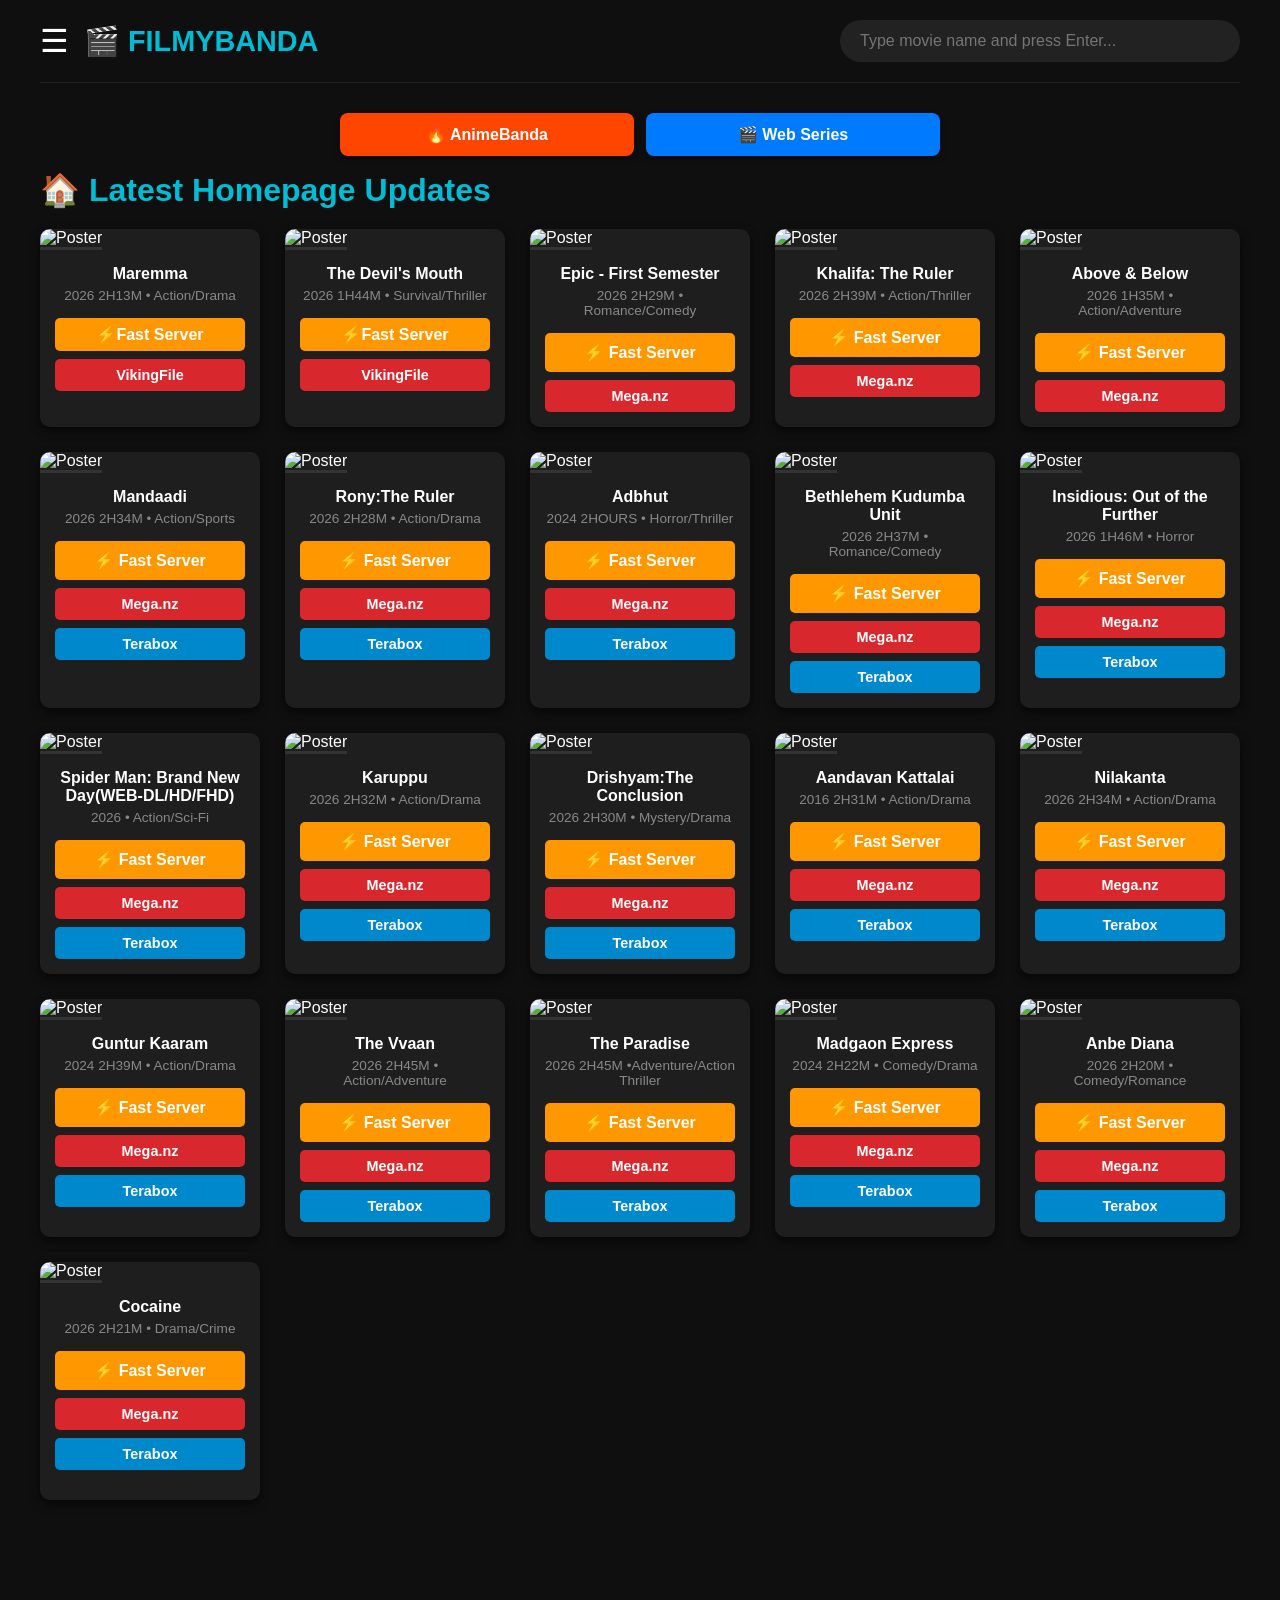
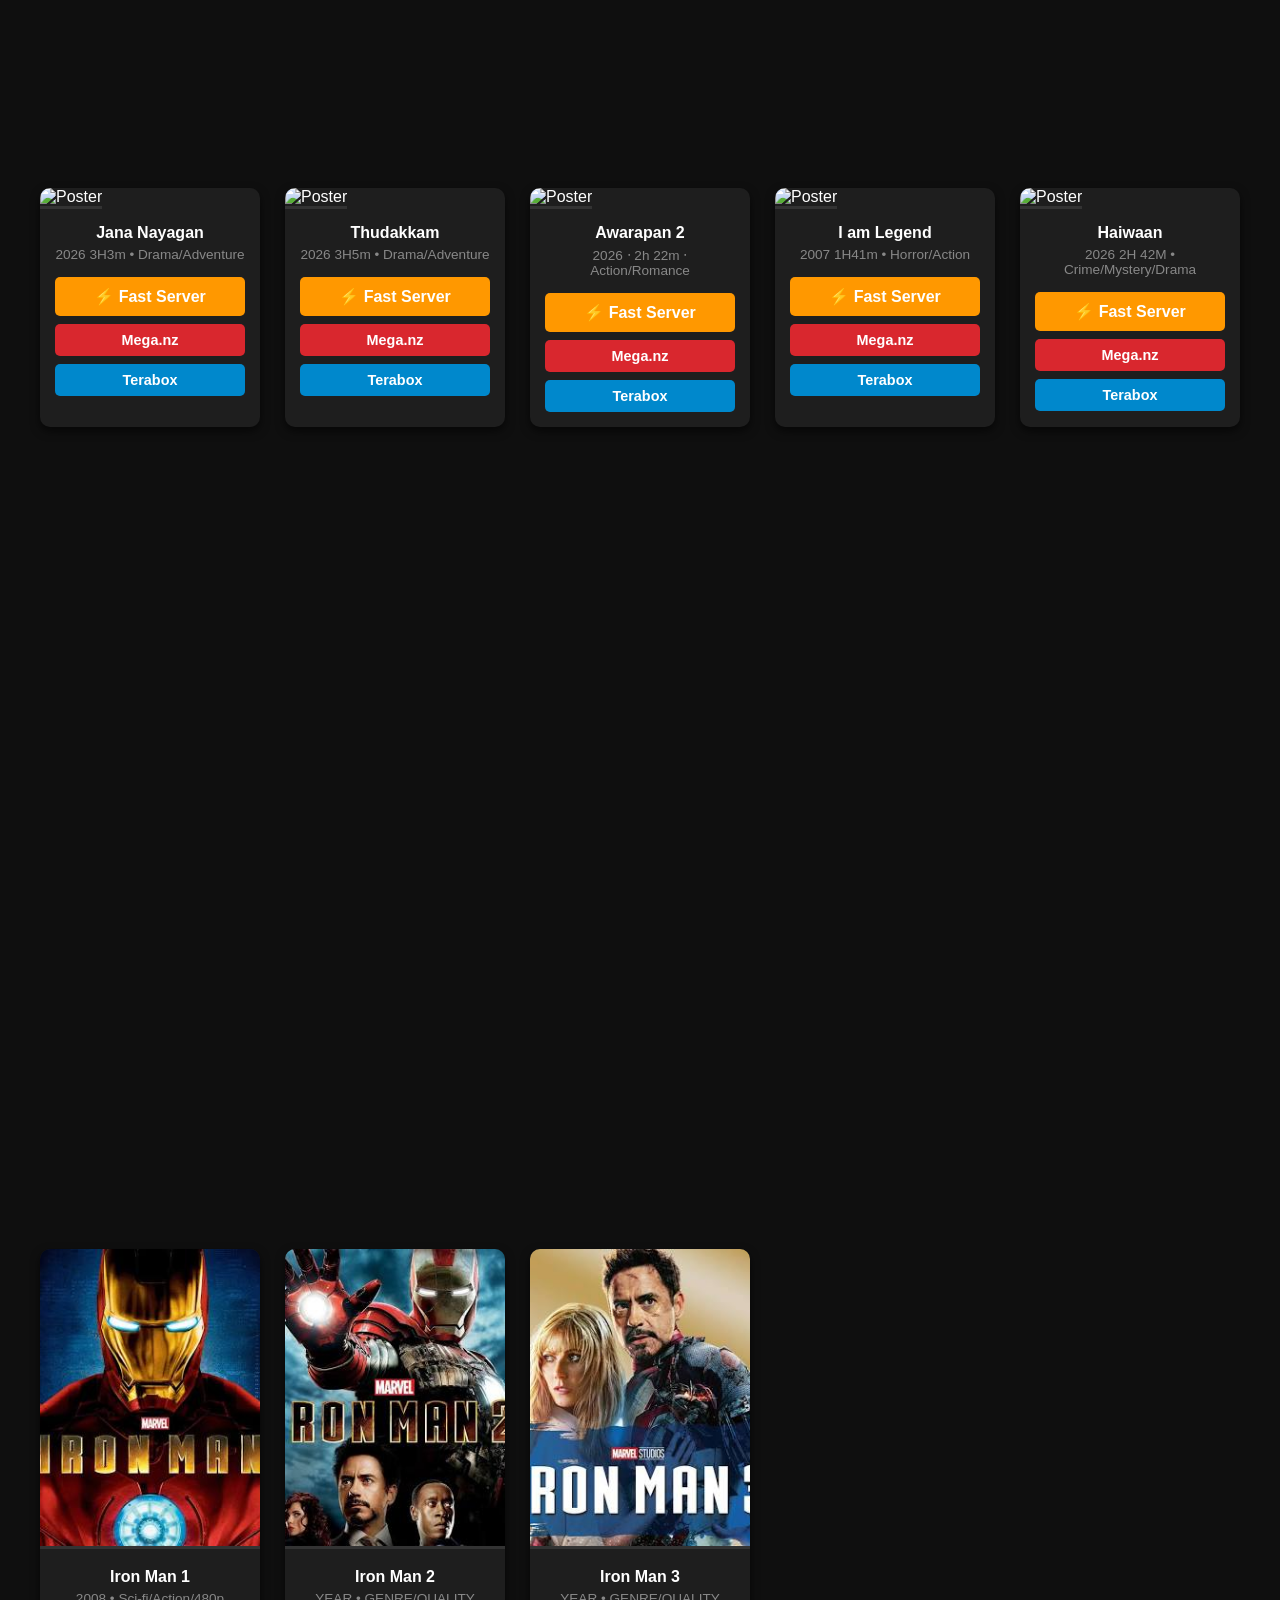
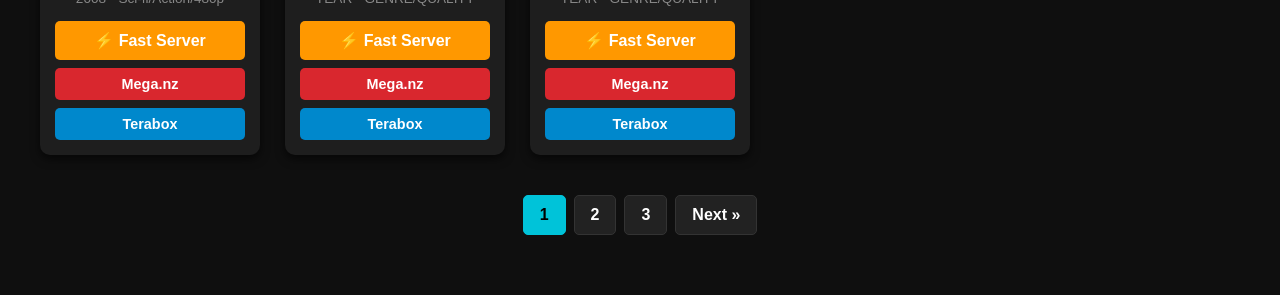
==== commit 5e71fa9f: "vfgg" ====
--- a/index.html
+++ b/index.html
@@ -82,7 +82,7 @@
                     <div class="movie-title"> Maremma </div>
                     <div class="movie-year">2026 2H13M • Action/Drama </div>
                     <div class="download-links">
-                        <a href="fast-server.html?id=mara" class="btn-fast" target="_blank" style="background-color: #ff9800; color: #fff; padding: 10px 20px; text-decoration: none; border-radius: 5px; font-weight: bold; display: inline-block;">⚡Fast Server</a>
+                        <a href="fast-server.html?id=mara" class="btn-fast" target="_blank" style="background-color: #ff9800; color: #fff; padding: 7px 12px; text-decoration: none; border-radius: 5px; font-weight: bold; display: inline-block;">⚡Fast Server</a>
                         <a href="https://filmybanda772.github.io/moviesite/download-redirect.html?url=https://vikingfile.com/f/8QkfHwkU8I" class="btn btn-mega" target="_blank">VikingFile</a>
                         
                     </div></div> </div>
@@ -92,7 +92,7 @@
                     <div class="movie-title"> The Devil's Mouth </div>
                     <div class="movie-year">2026 1H44M • Survival/Thriller </div>
                     <div class="download-links">
-                        <a href="fast-server.html?id=devilm" class="btn-fast" target="_blank" style="background-color: #ff9800; color: #fff; padding: 10px 20px; text-decoration: none; border-radius: 5px; font-weight: bold; display: inline-block;">⚡Fast Server</a>
+                        <a href="fast-server.html?id=devilm" class="btn-fast" target="_blank" style="background-color: #ff9800; color: #fff; padding: 7px 12px; text-decoration: none; border-radius: 5px; font-weight: bold; display: inline-block;">⚡Fast Server</a>
                         <a href="https://filmybanda772.github.io/moviesite/download-redirect.html?url=https://vikingfile.com/f/C2FzqCVb5y" class="btn btn-mega" target="_blank">VikingFile</a>
                         
                     </div></div> </div>
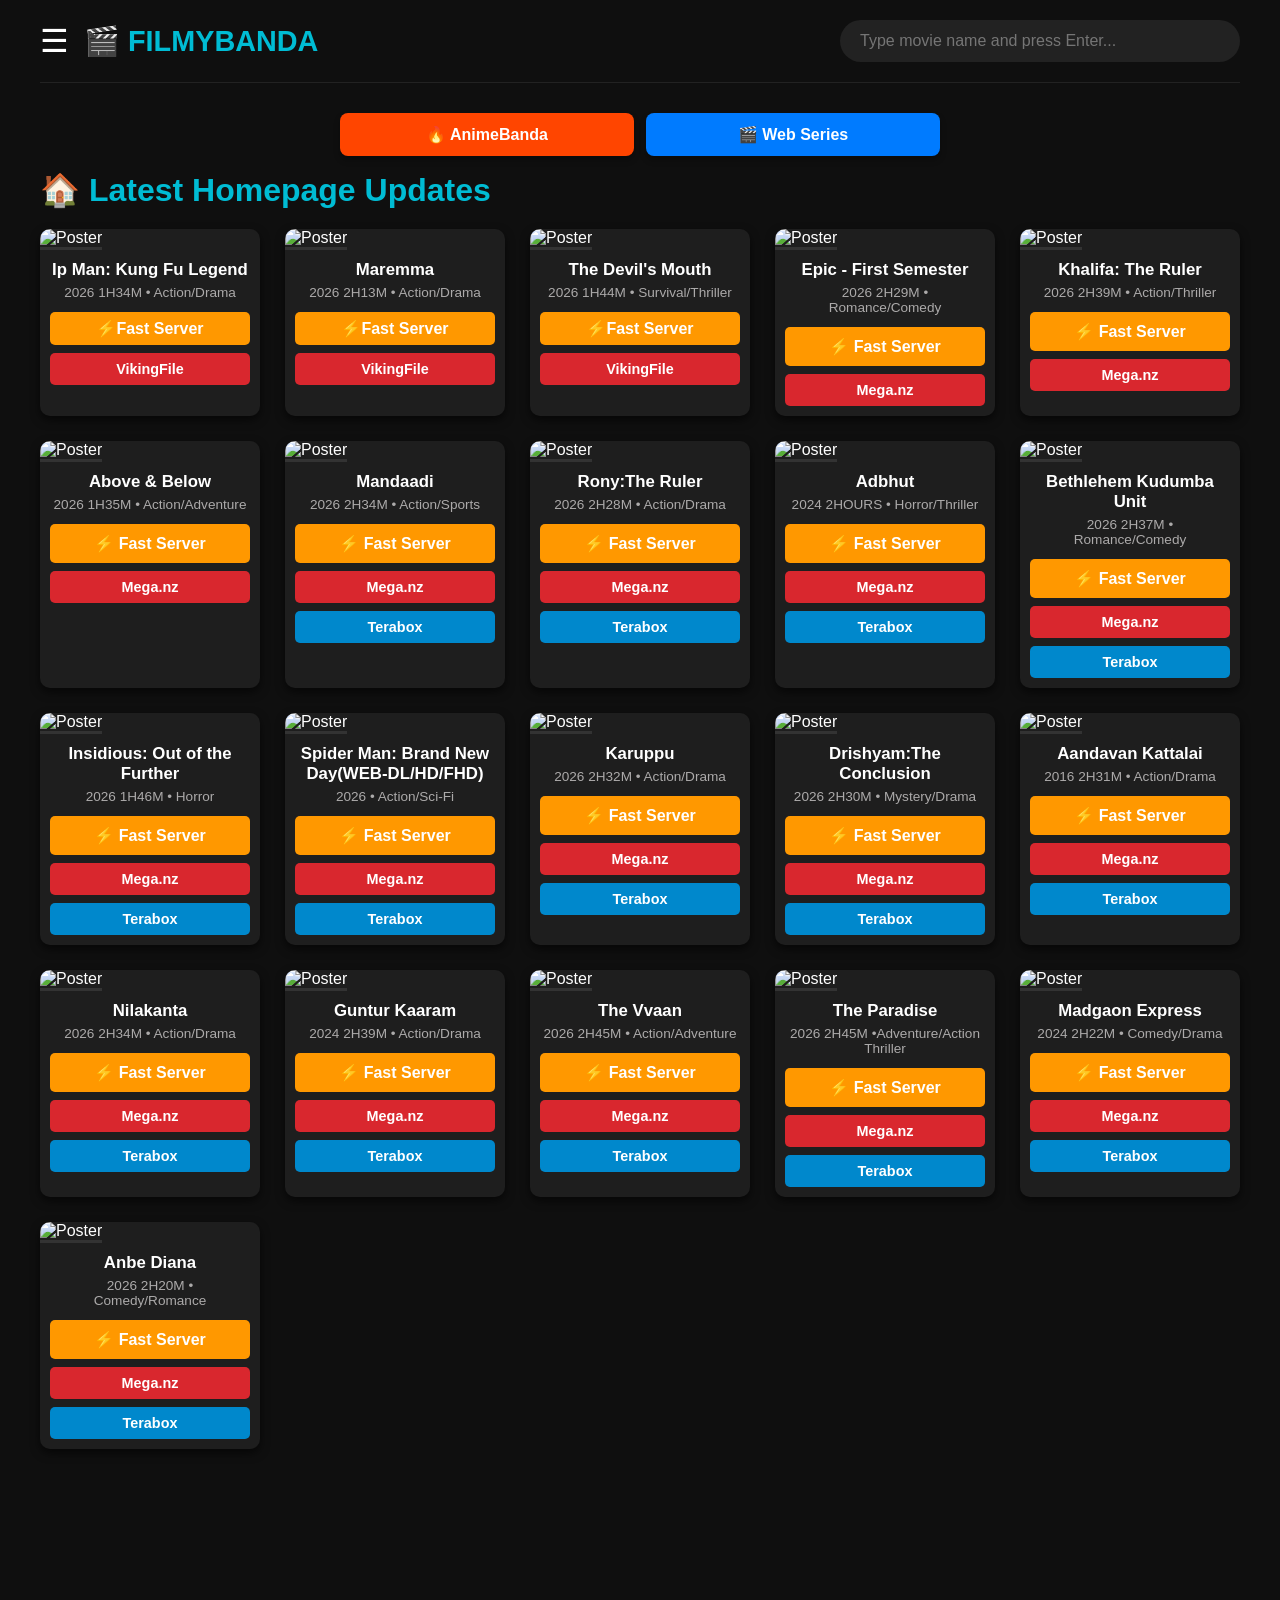
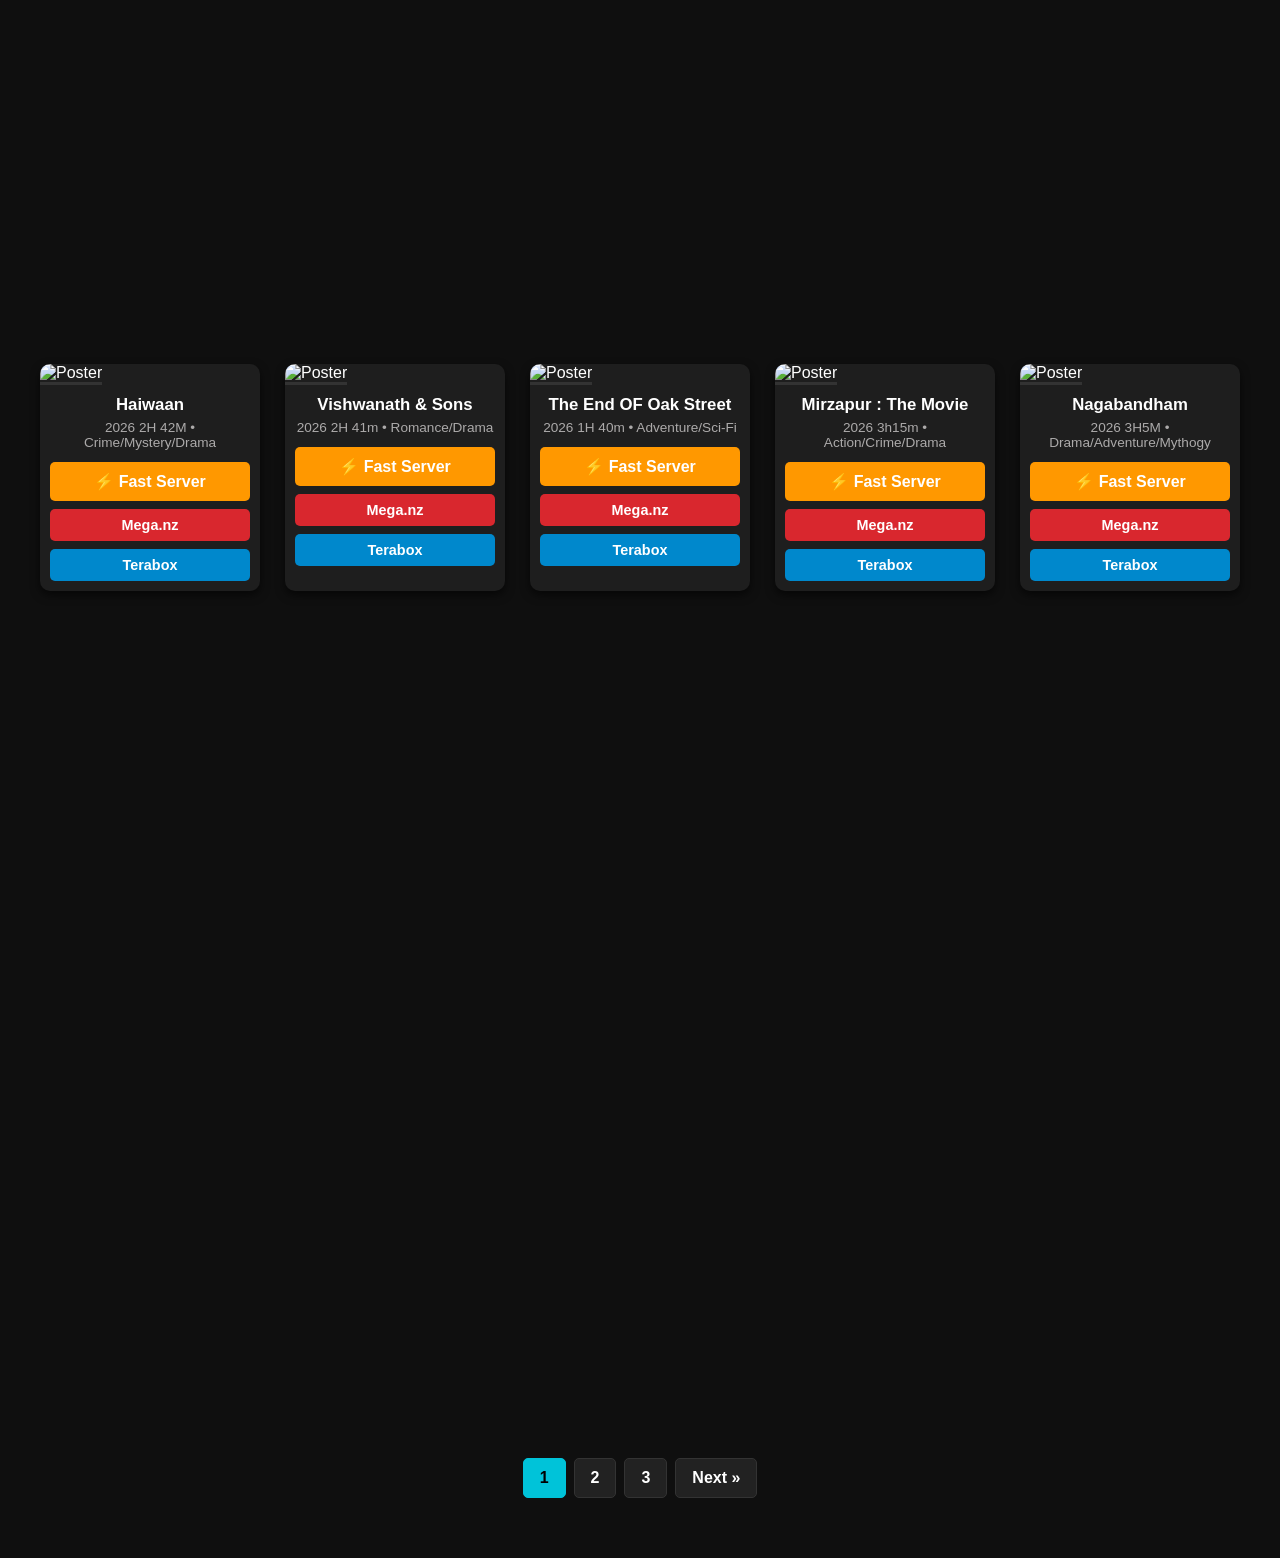
==== commit ed406017: "1 new movie" ====
--- a/index.html
+++ b/index.html
@@ -77,6 +77,15 @@
             <!-- New Movies Card -->           
             <!-- PASTE NEW MOVIE CARD HERE -->
              <div class="movie-card">
+                <img src="https://encrypted-tbn0.gstatic.com/images?q=tbn:ANd9GcRBaQ2jL_d5wryUdQa1zVKuv8jYmBo_Bcq7xcralRmZeg&s=10" alt="Poster" loading="lazy">
+                <div class="movie-info">
+                    <div class="movie-title"> Ip Man: Kung Fu Legend </div>
+                    <div class="movie-year">2026 1H34M • Action/Drama </div>
+                    <div class="download-links">
+                        <a href="fast-server.html?id=ip" class="btn-fast" target="_blank" style="background-color: #ff9800; color: #fff; padding: 7px 12px; text-decoration: none; border-radius: 5px; font-weight: bold; display: inline-block;">⚡Fast Server</a>
+                        <a href="https://filmybanda772.github.io/moviesite/download-redirect.html?url=https://vikingfile.com/f/2AOLckwoYj" class="btn btn-mega" target="_blank">VikingFile</a>
+                    </div></div> </div>
+             <div class="movie-card">
                 <img src="https://encrypted-tbn0.gstatic.com/images?q=tbn:ANd9GcT8Y1MGrRaB0tB0hYXFW4HV1L5I_tNJn9sjzZVfpIrm5Q&s=10" alt="Poster" loading="lazy">
                 <div class="movie-info">
                     <div class="movie-title"> Maremma </div>
--- a/style.css
+++ b/style.css
@@ -188,26 +188,26 @@
 
 .movie-card img { 
     width: 100%; 
-    height: 300px; 
+    height: 350px; 
     object-fit: cover; 
     border-bottom: 3px solid #333; 
 } 
 
 .movie-info { 
-    padding: 15px; 
+    padding: 10px; 
     text-align: center; 
 } 
 
 .movie-title { 
-    font-size: 1rem; 
+    font-size: 1.05rem; 
     margin-bottom: 5px; 
     font-weight: bold; 
 } 
 
 .movie-year { 
-    color: #888; 
+    color: #acaaaa; 
     font-size: 0.85rem; 
-    margin-bottom: 15px; 
+    margin-bottom: 12px; 
 } 
 
 .download-links { 
@@ -252,13 +252,19 @@
         gap: 10px;
     } 
     .movie-card img { 
-        height: 200px;
-    } 
+        height: 240px;
+    } 
+    .movie-info {
+        padding: 8px; /* Mobile par aur bhi tight aur perfect look ke liye padding kam ki */
+    }
     .movie-title { 
-        font-size: 1.25rem; 
-    } 
-} 
-
+        font-size: 0.95rem; 
+        margin-bottom: 3px; /* Title ke niche ka gap kam kiya */
+    } 
+    .movie-year {
+        margin-bottom: 8px; /* Mobile par gap aur kam kar diya */
+    }
+}
 /* =========================================
    8. PAGINATION BUTTONS
 ========================================= */
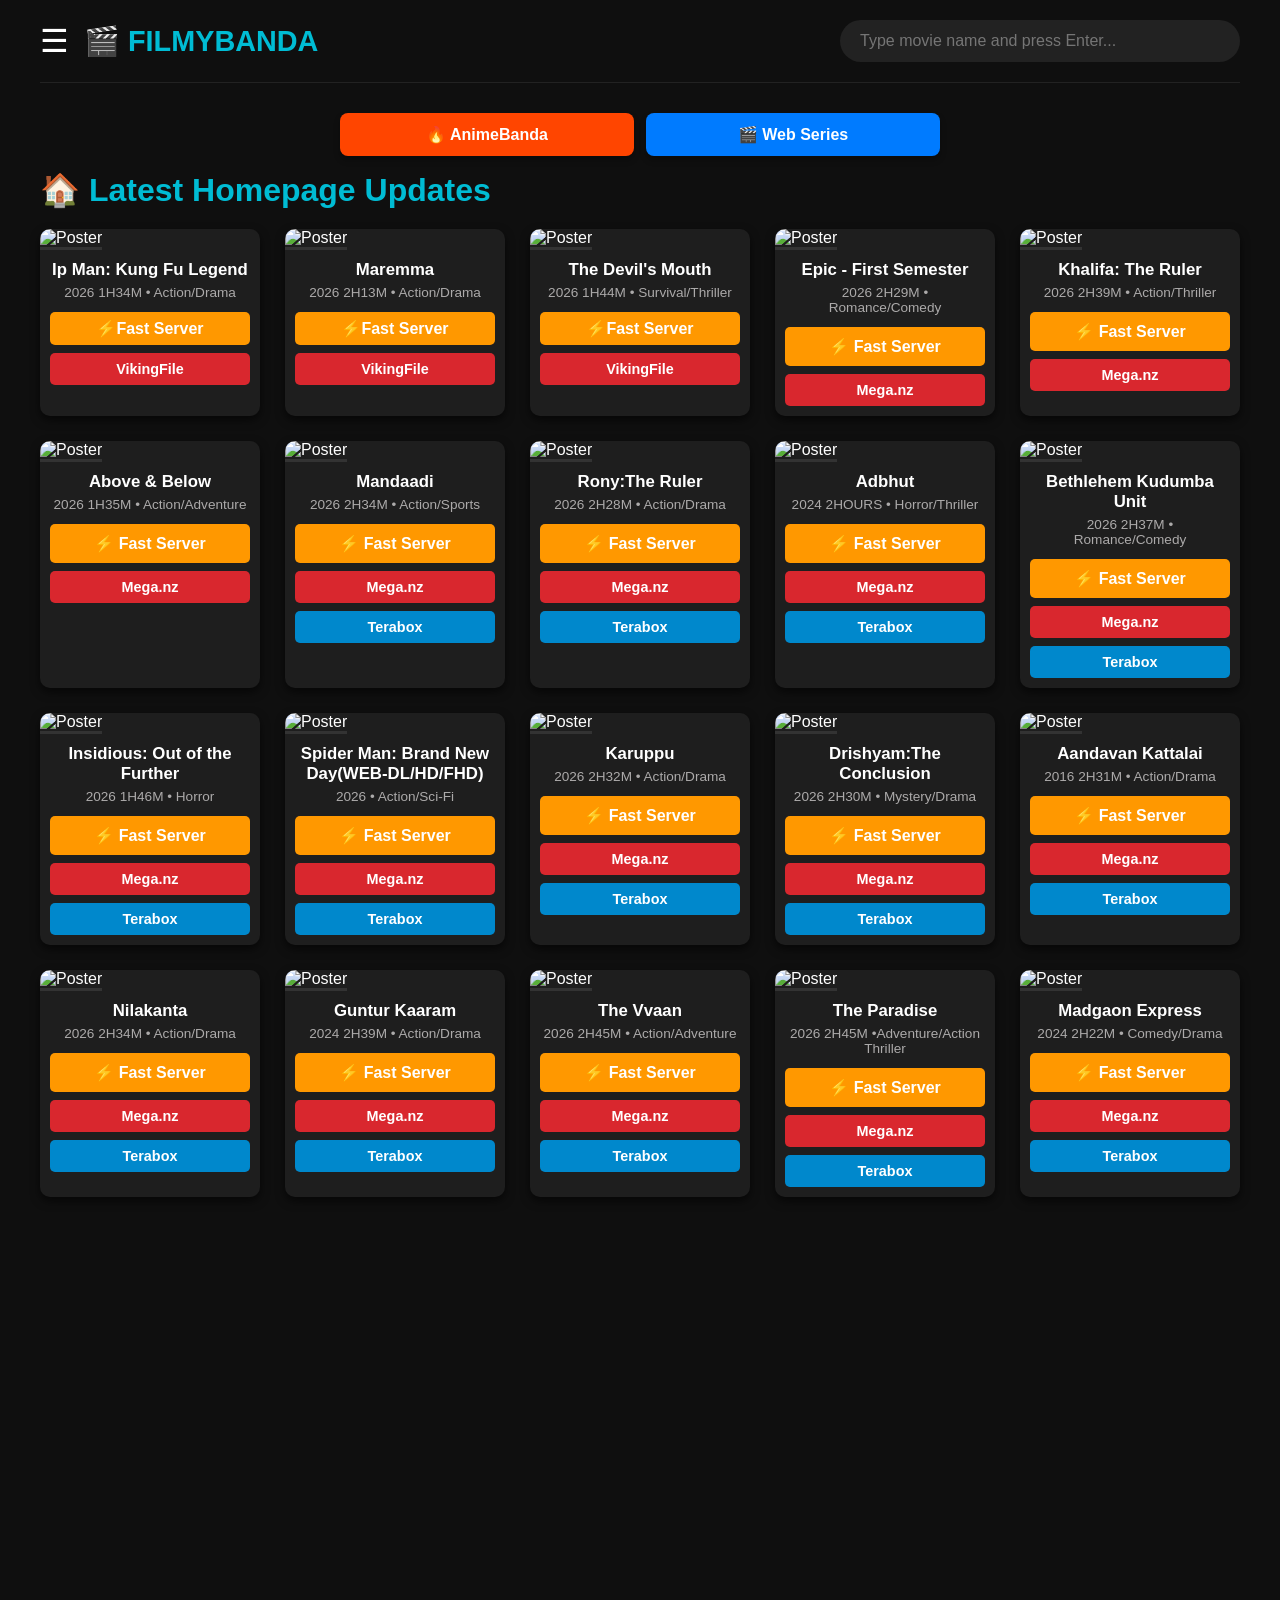
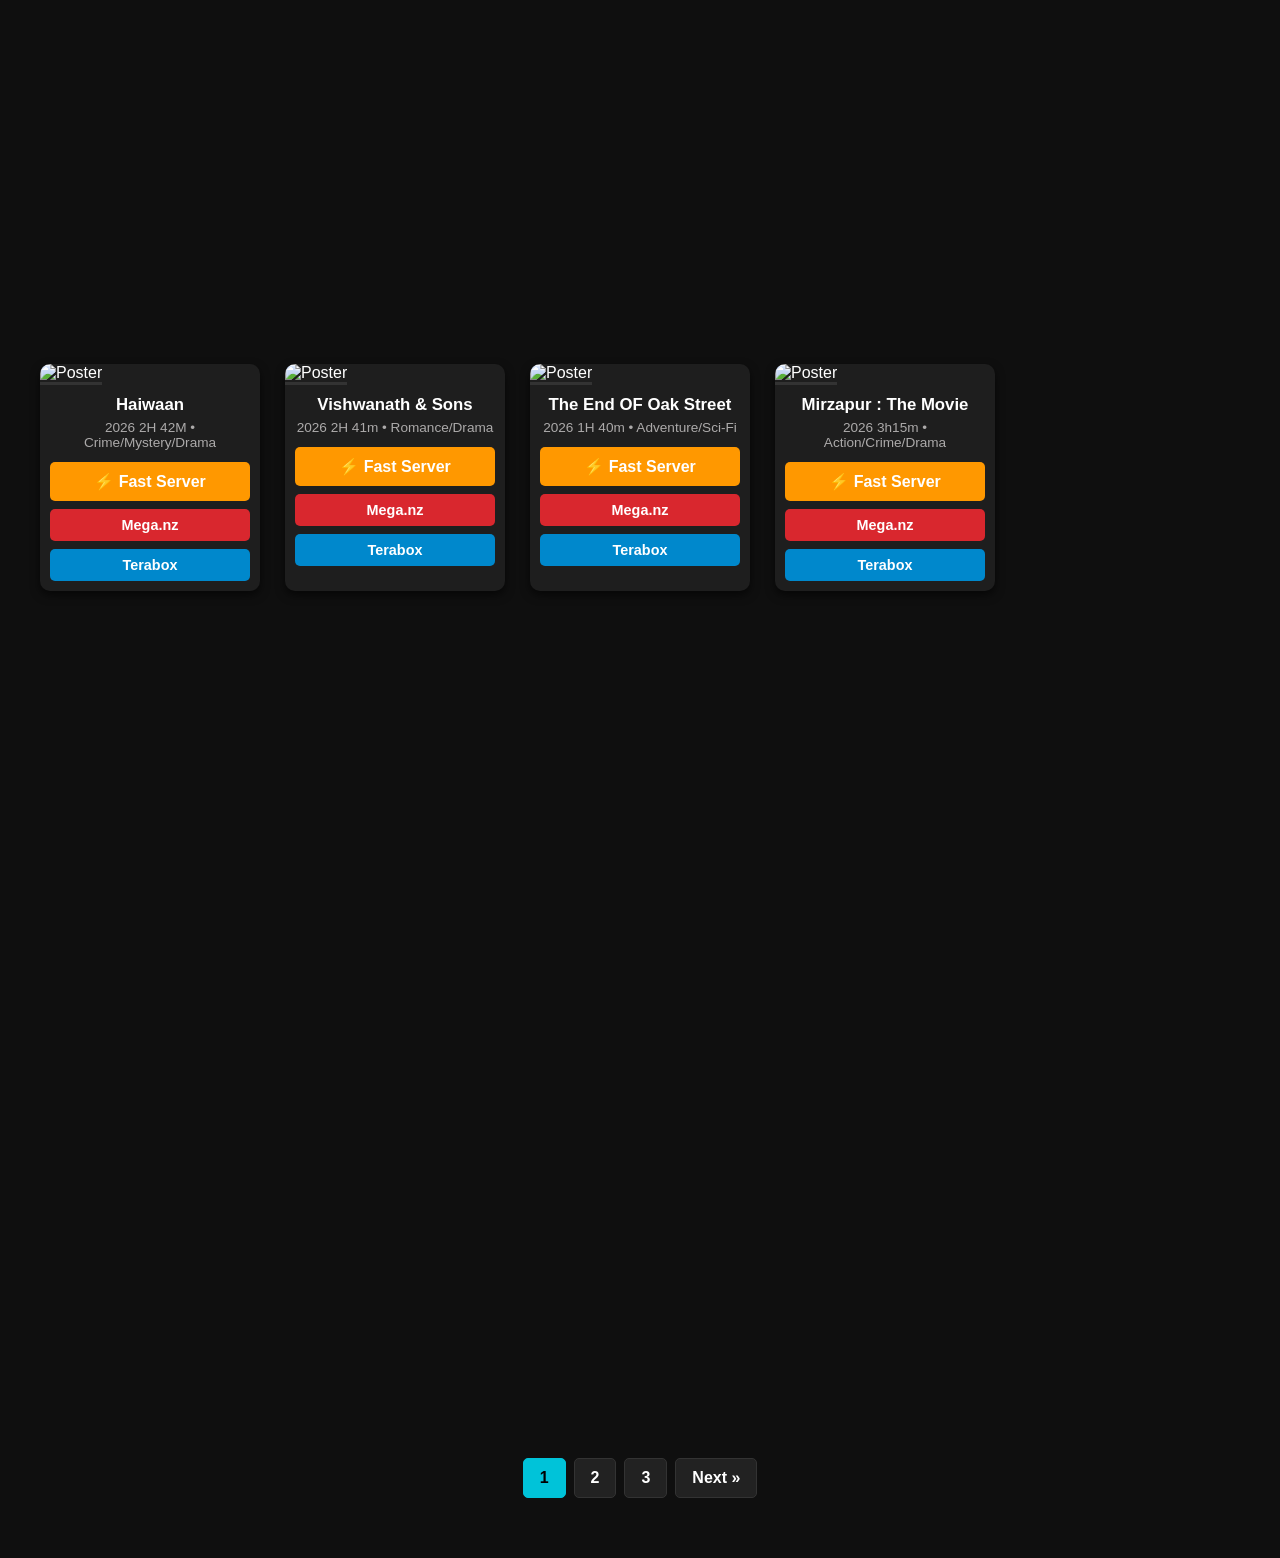
==== commit 4377202d: "aasdsadda" ====
--- a/index.html
+++ b/index.html
@@ -75,7 +75,7 @@
         <!-- Movies Grid -->
         <div class="movies-container">
             <!-- New Movies Card -->           
-            <!-- PASTE NEW MOVIE CARD HERE -->
+            <!-- PASTE NEW MOVIE CARD HERE-->
              <div class="movie-card">
                 <img src="https://encrypted-tbn0.gstatic.com/images?q=tbn:ANd9GcRBaQ2jL_d5wryUdQa1zVKuv8jYmBo_Bcq7xcralRmZeg&s=10" alt="Poster" loading="lazy">
                 <div class="movie-info">
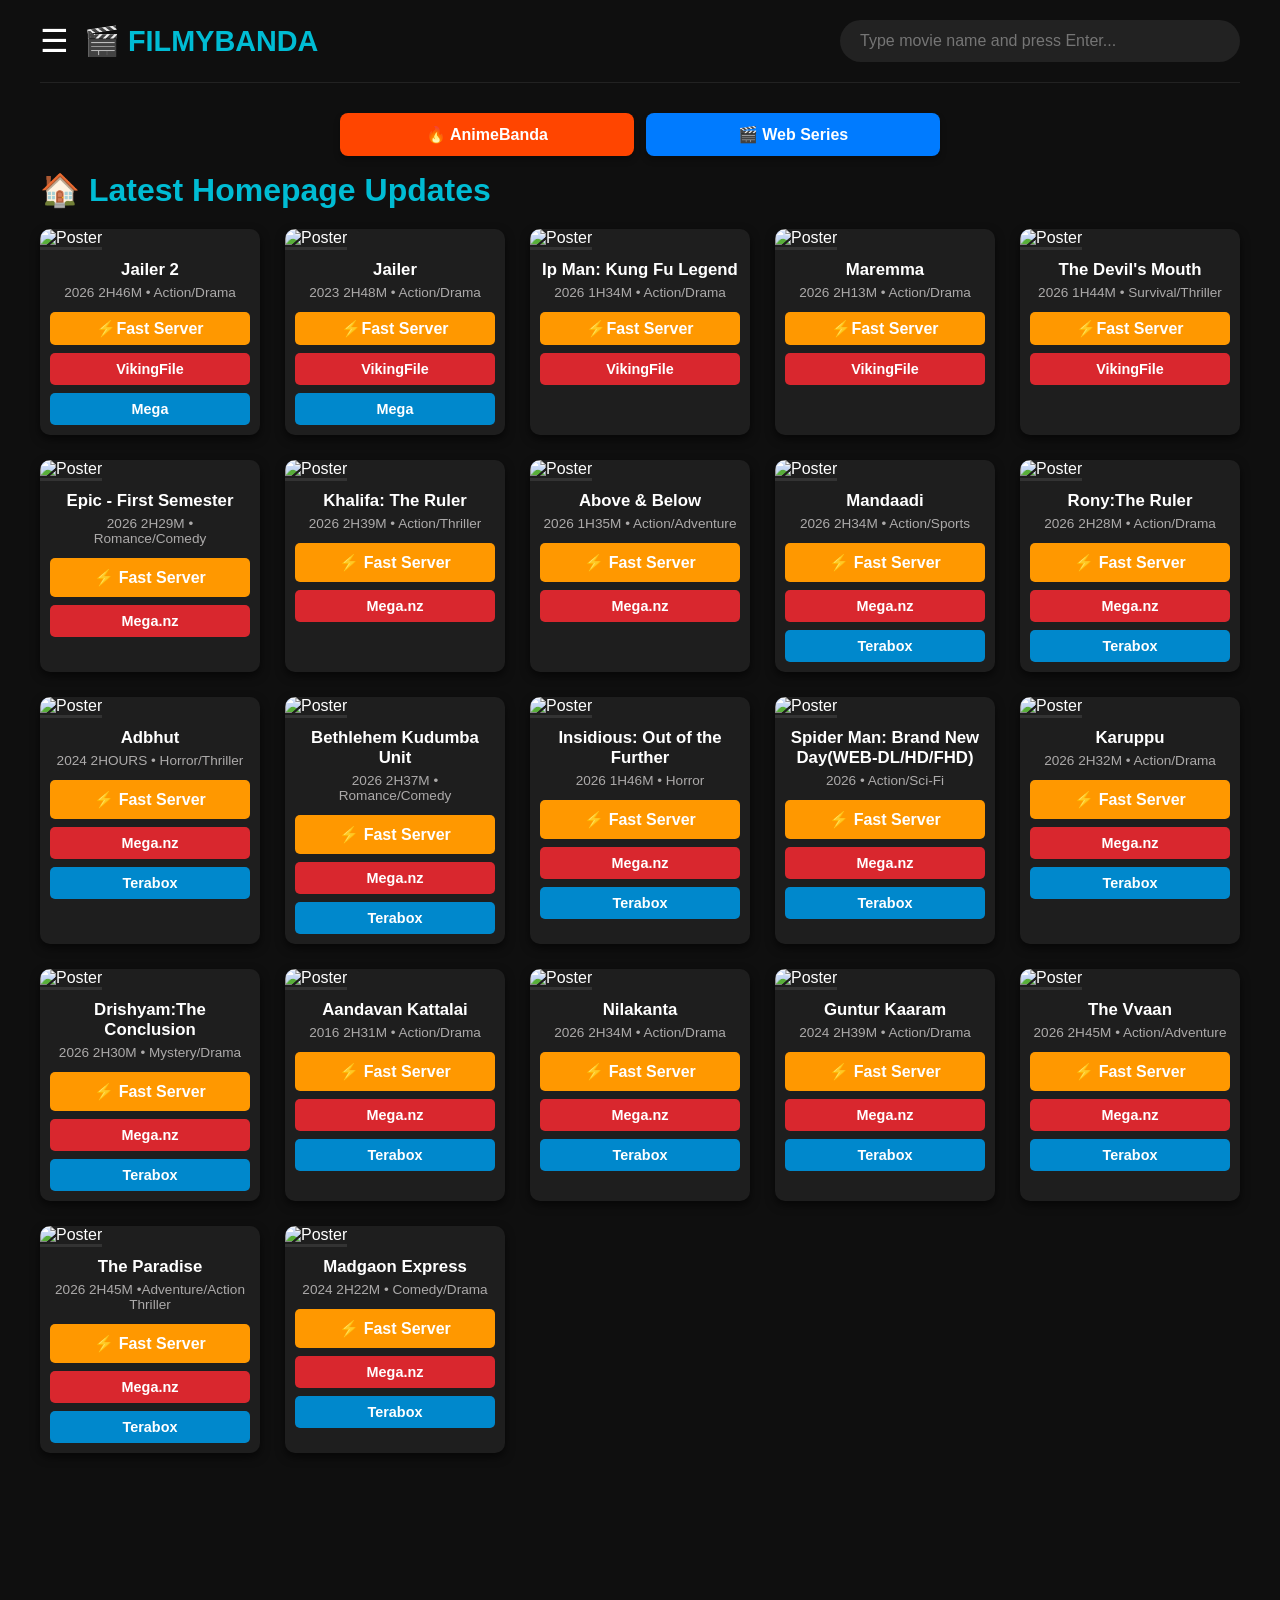
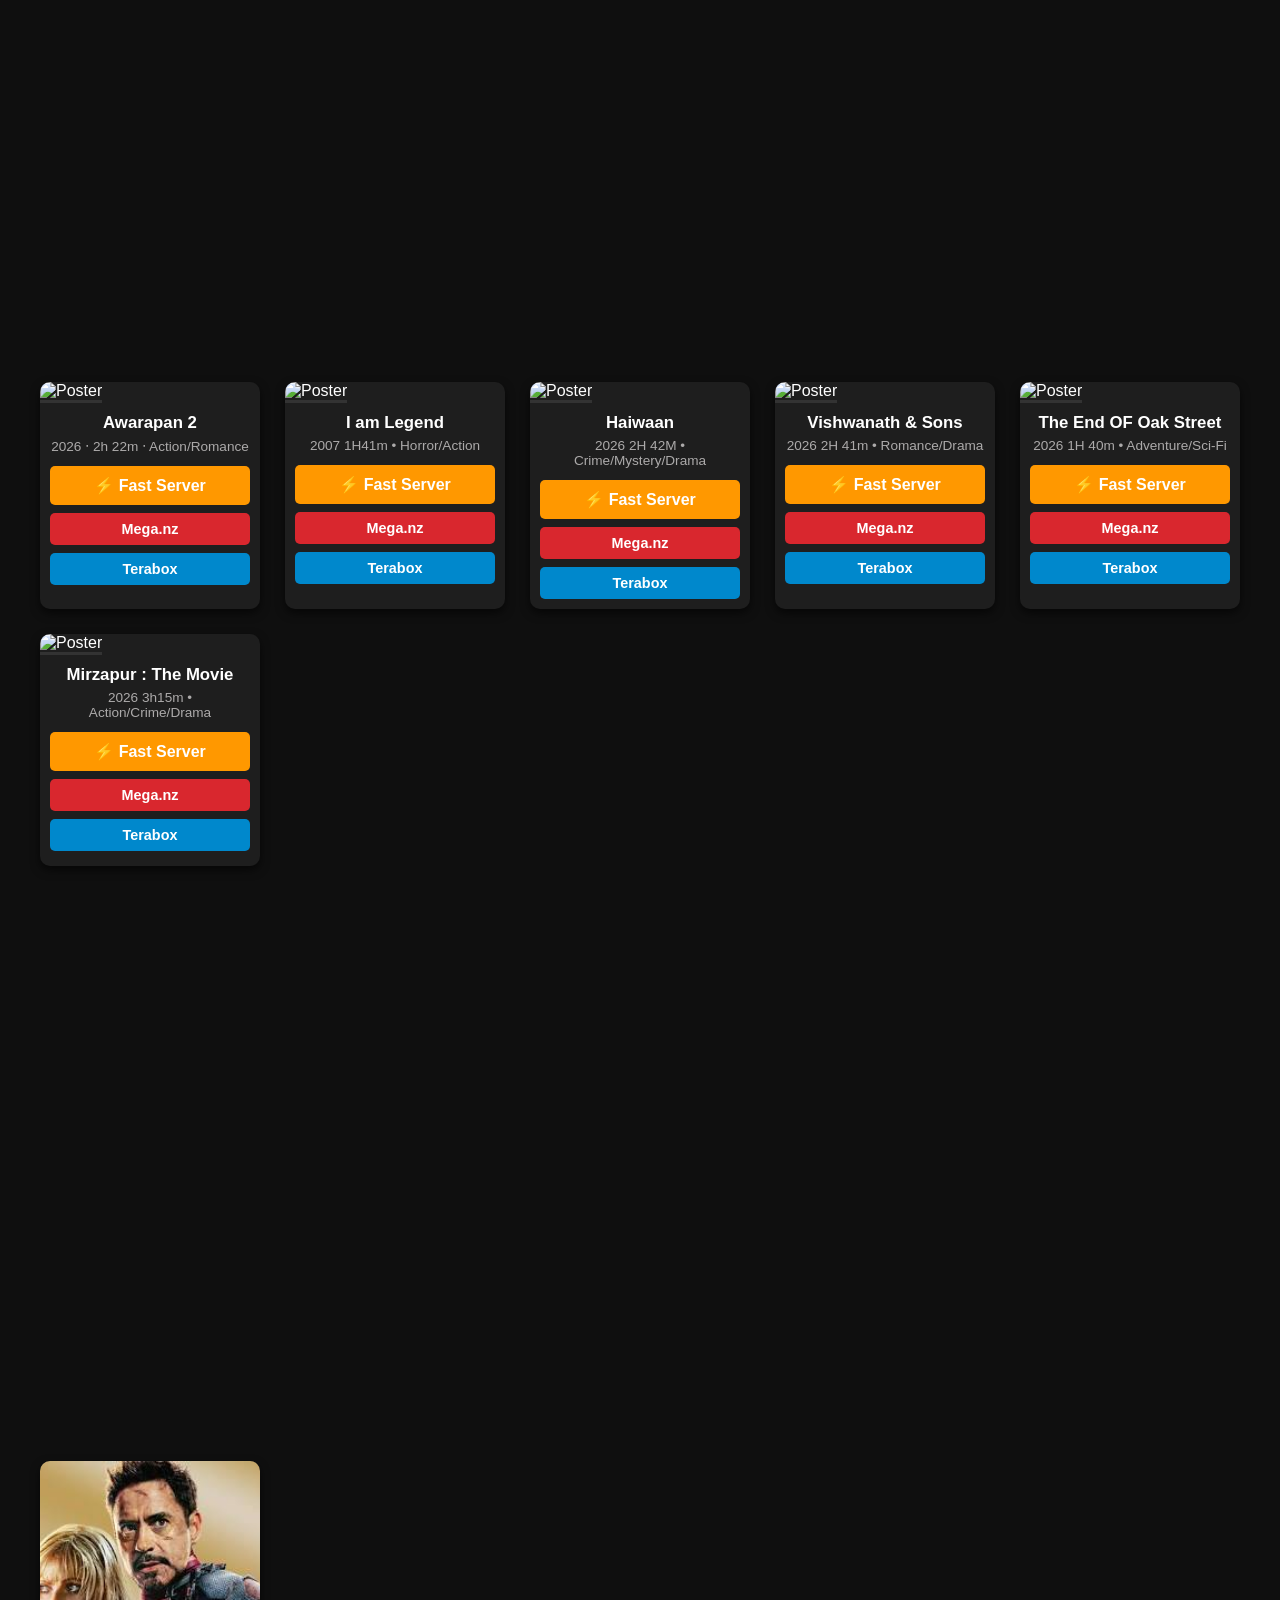
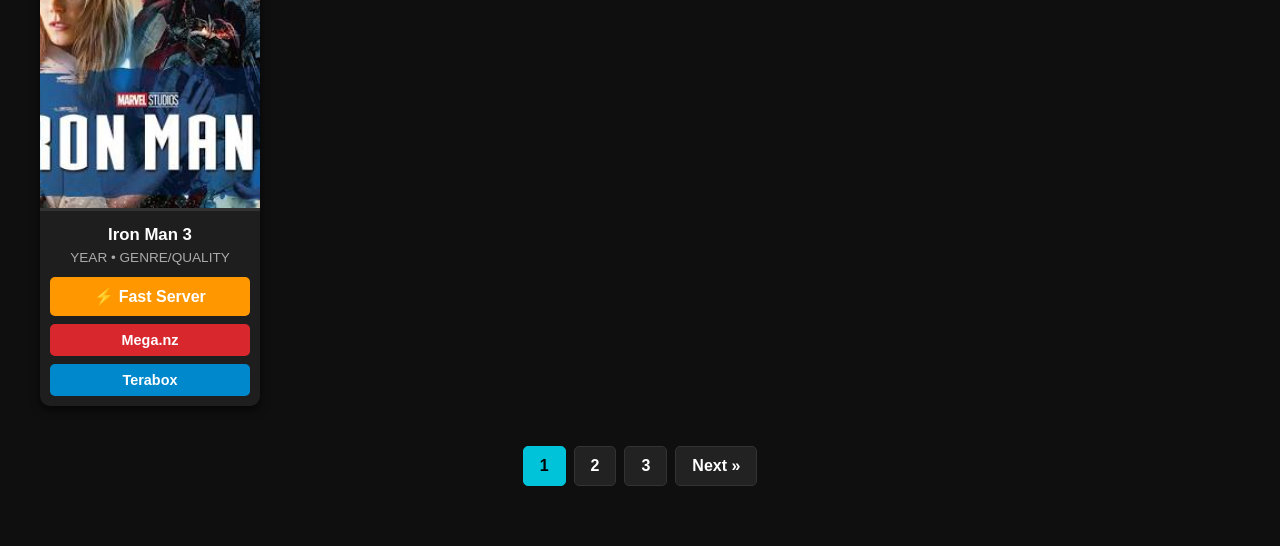
==== commit b0f420db: "new movie" ====
--- a/index.html
+++ b/index.html
@@ -75,7 +75,27 @@
         <!-- Movies Grid -->
         <div class="movies-container">
             <!-- New Movies Card -->           
-            <!-- PASTE NEW MOVIE CARD HERE-->
+            <!-- PASTE NEW MOVIE CARD HERE --->
+             <div class="movie-card">
+                <img src="https://encrypted-tbn0.gstatic.com/images?q=tbn:ANd9GcQ-a2XN3urw0tAF51D0CYiReb5Zos4jmqPBJZy0FJUQJA&s=10" alt="Poster" loading="lazy">
+                <div class="movie-info">
+                    <div class="movie-title"> Jailer 2 </div>
+                    <div class="movie-year">2026 2H46M • Action/Drama </div>
+                    <div class="download-links">
+                        <a href="fast-server.html?id=jailer2" class="btn-fast" target="_blank" style="background-color: #ff9800; color: #fff; padding: 7px 12px; text-decoration: none; border-radius: 5px; font-weight: bold; display: inline-block;">⚡Fast Server</a>
+                        <a href="https://filmybanda772.github.io/moviesite/download-redirect.html?url=https://vikingfile.com/f/UDVXLzQuV9" class="btn btn-mega" target="_blank">VikingFile</a>
+                        <a href="https://filmybanda772.github.io/moviesite/download-redirect.html?url=https://mega.nz/file/gNF2hIpK%bwxkzV9fSyQaHTAMIG2qGxC0AWR68K7mJLBPj-4xg_0" class="btn btn-telegram" target="_blank">Mega</a>                     
+                    </div></div> </div>
+                    <div class="movie-card">
+                <img src="https://encrypted-tbn0.gstatic.com/images?q=tbn:ANd9GcSKbBAgGBJzFkvZdJ-utIn4xostu6y_eUCaODrd3841Xg&s=10" alt="Poster" loading="lazy">
+                <div class="movie-info">
+                    <div class="movie-title"> Jailer  </div>
+                    <div class="movie-year">2023 2H48M • Action/Drama </div>
+                    <div class="download-links">
+                        <a href="fast-server.html?id=jailer1" class="btn-fast" target="_blank" style="background-color: #ff9800; color: #fff; padding: 7px 12px; text-decoration: none; border-radius: 5px; font-weight: bold; display: inline-block;">⚡Fast Server</a>
+                        <a href="https://filmybanda772.github.io/moviesite/download-redirect.html?url=" class="btn btn-mega" target="_blank">VikingFile</a>
+                        <a href="https://filmybanda772.github.io/moviesite/download-redirect.html?url=" class="btn btn-telegram" target="_blank">Mega</a>                     
+                    </div></div> </div>
              <div class="movie-card">
                 <img src="https://encrypted-tbn0.gstatic.com/images?q=tbn:ANd9GcRBaQ2jL_d5wryUdQa1zVKuv8jYmBo_Bcq7xcralRmZeg&s=10" alt="Poster" loading="lazy">
                 <div class="movie-info">
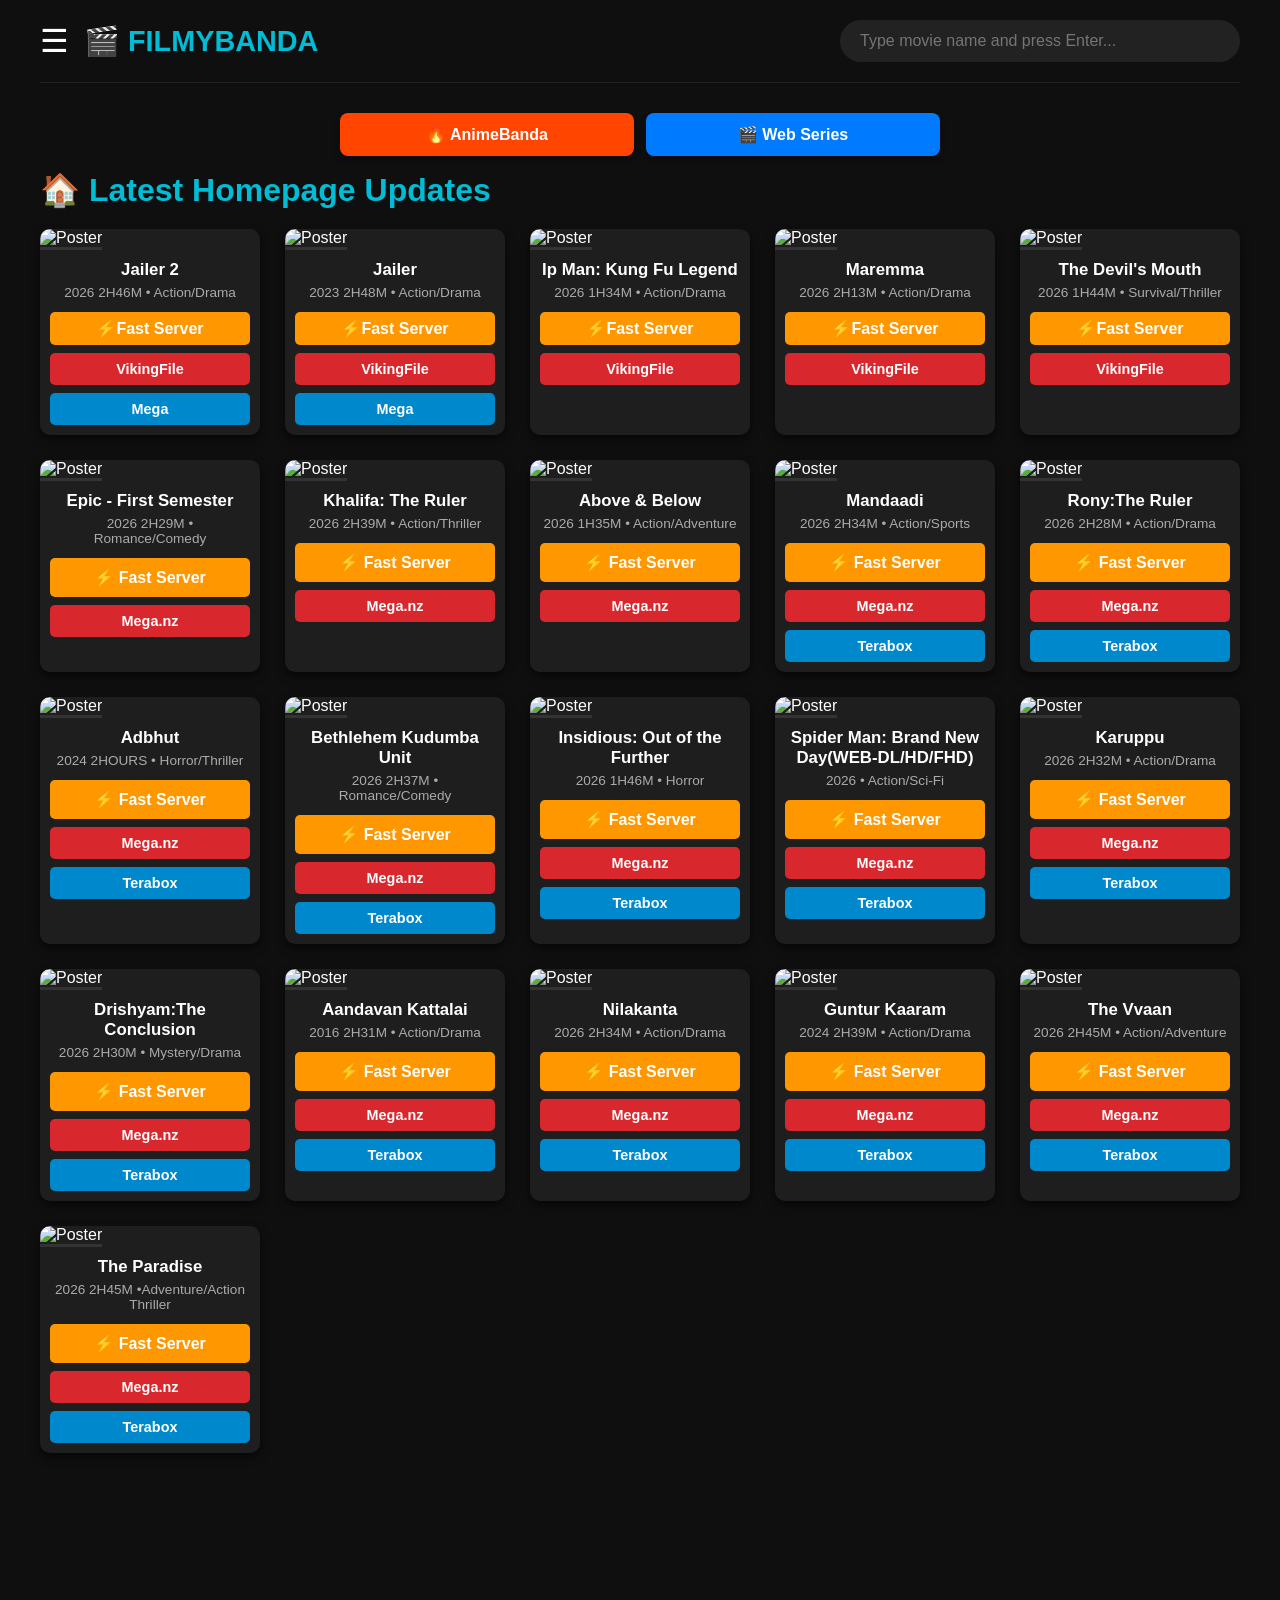
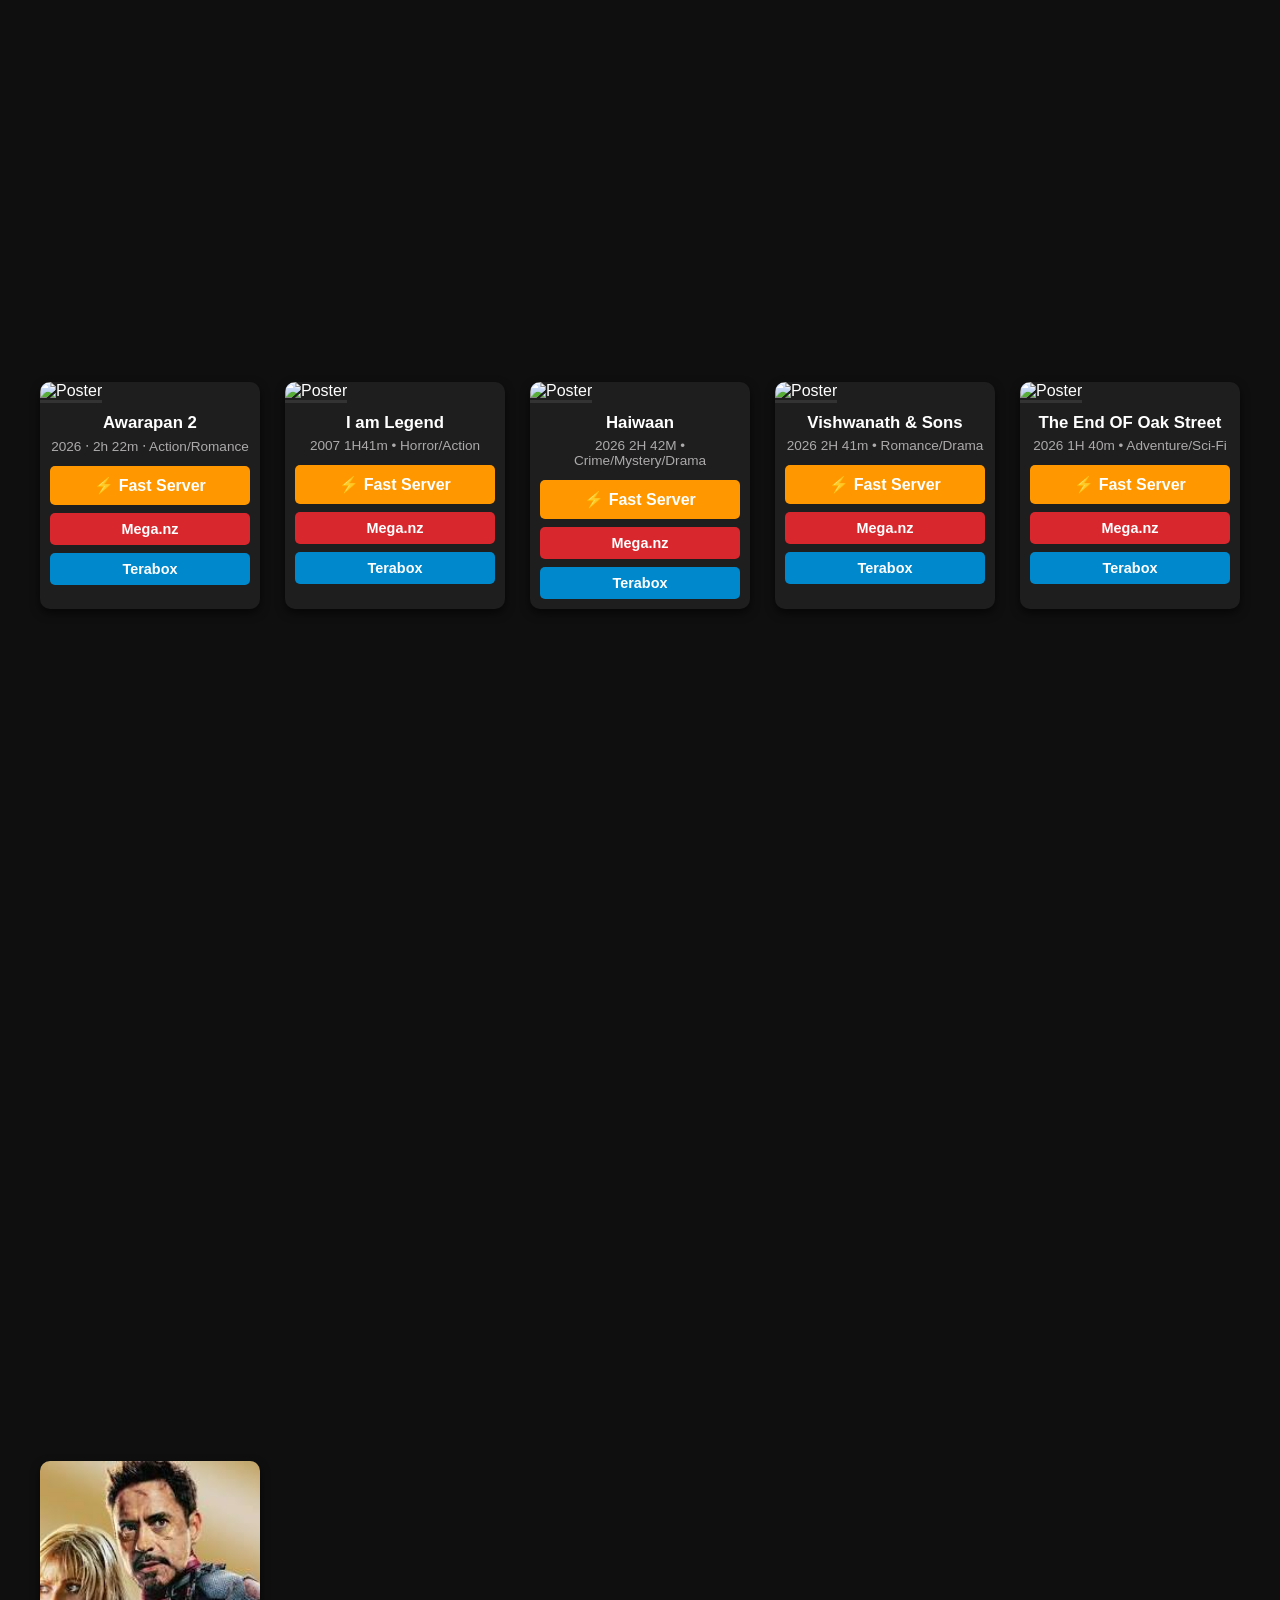
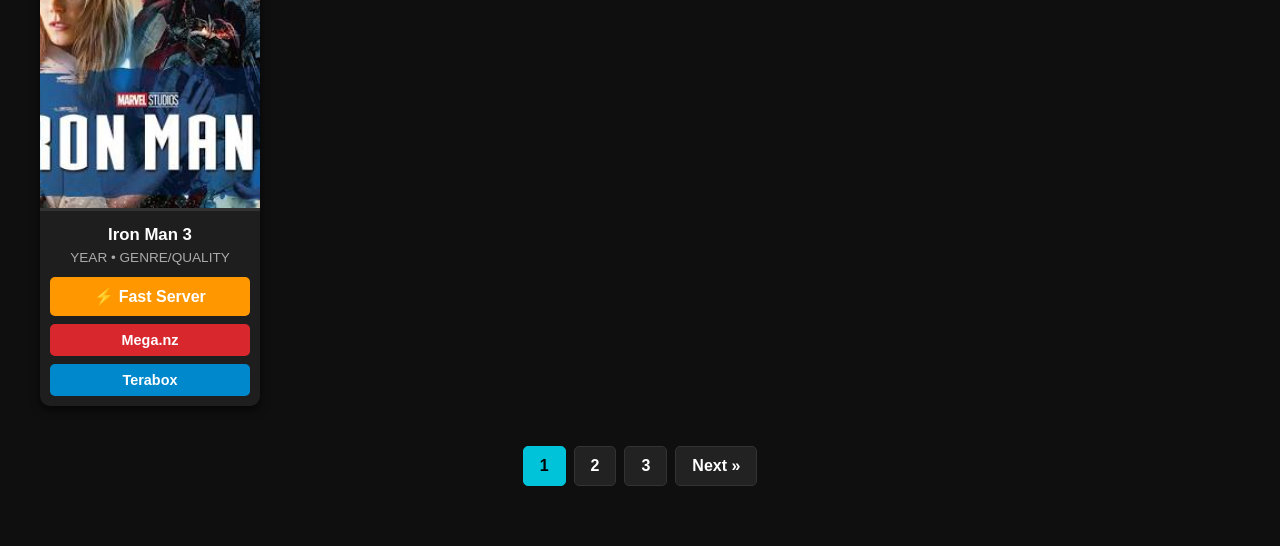
==== commit a4110749: "Update index.html" ====
--- a/index.html
+++ b/index.html
@@ -93,7 +93,7 @@
                     <div class="movie-year">2023 2H48M • Action/Drama </div>
                     <div class="download-links">
                         <a href="fast-server.html?id=jailer1" class="btn-fast" target="_blank" style="background-color: #ff9800; color: #fff; padding: 7px 12px; text-decoration: none; border-radius: 5px; font-weight: bold; display: inline-block;">⚡Fast Server</a>
-                        <a href="https://filmybanda772.github.io/moviesite/download-redirect.html?url=" class="btn btn-mega" target="_blank">VikingFile</a>
+                        <a href="https://filmybanda772.github.io/moviesite/download-redirect.html?url=https://vikingfile.com/f/6Qdal7d3eX" class="btn btn-mega" target="_blank">VikingFile</a>
                         <a href="https://filmybanda772.github.io/moviesite/download-redirect.html?url=" class="btn btn-telegram" target="_blank">Mega</a>                     
                     </div></div> </div>
              <div class="movie-card">
@@ -677,4 +677,4 @@
     <script src="script.js"></script>
     <script src="https://mausoleumpoetrywrench.com/d9/e8/88/d9e888d9286688250c2d311ade158943.js"></script>
 </body>
-</html>+</html>
